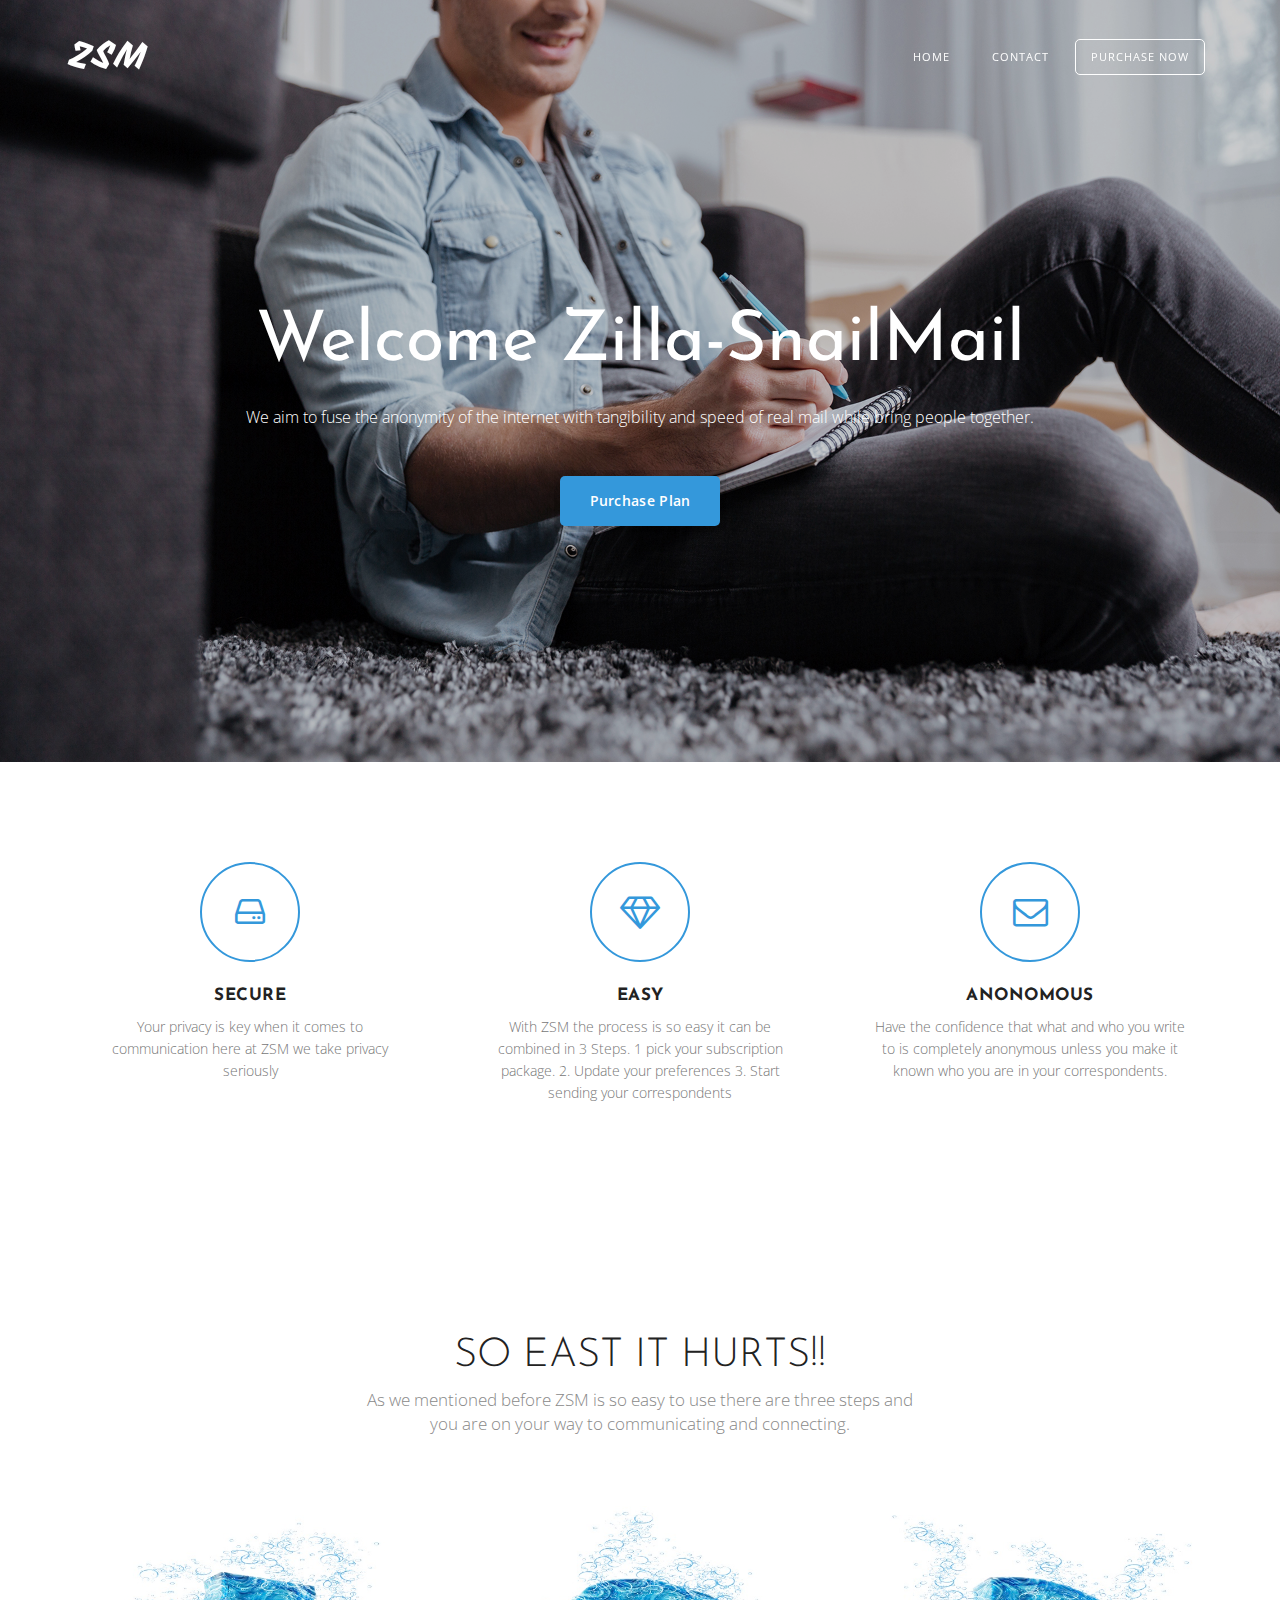
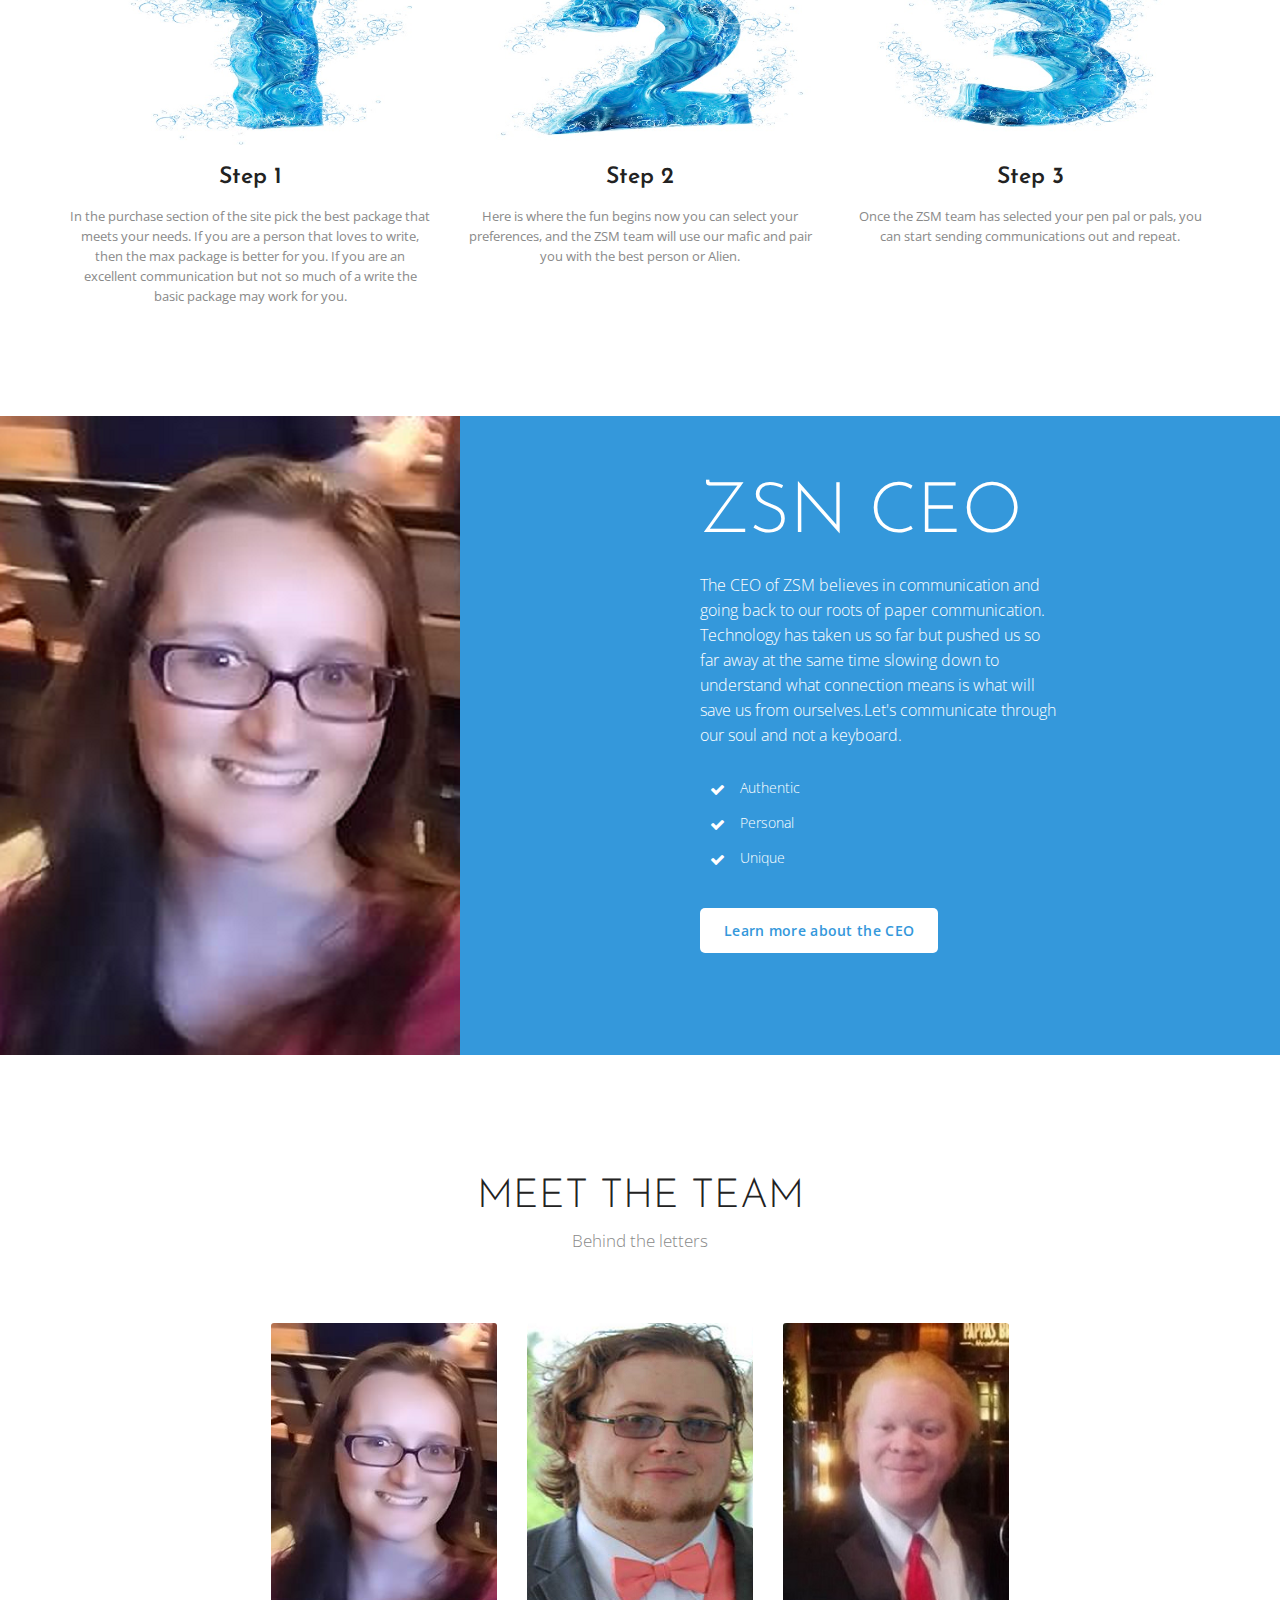
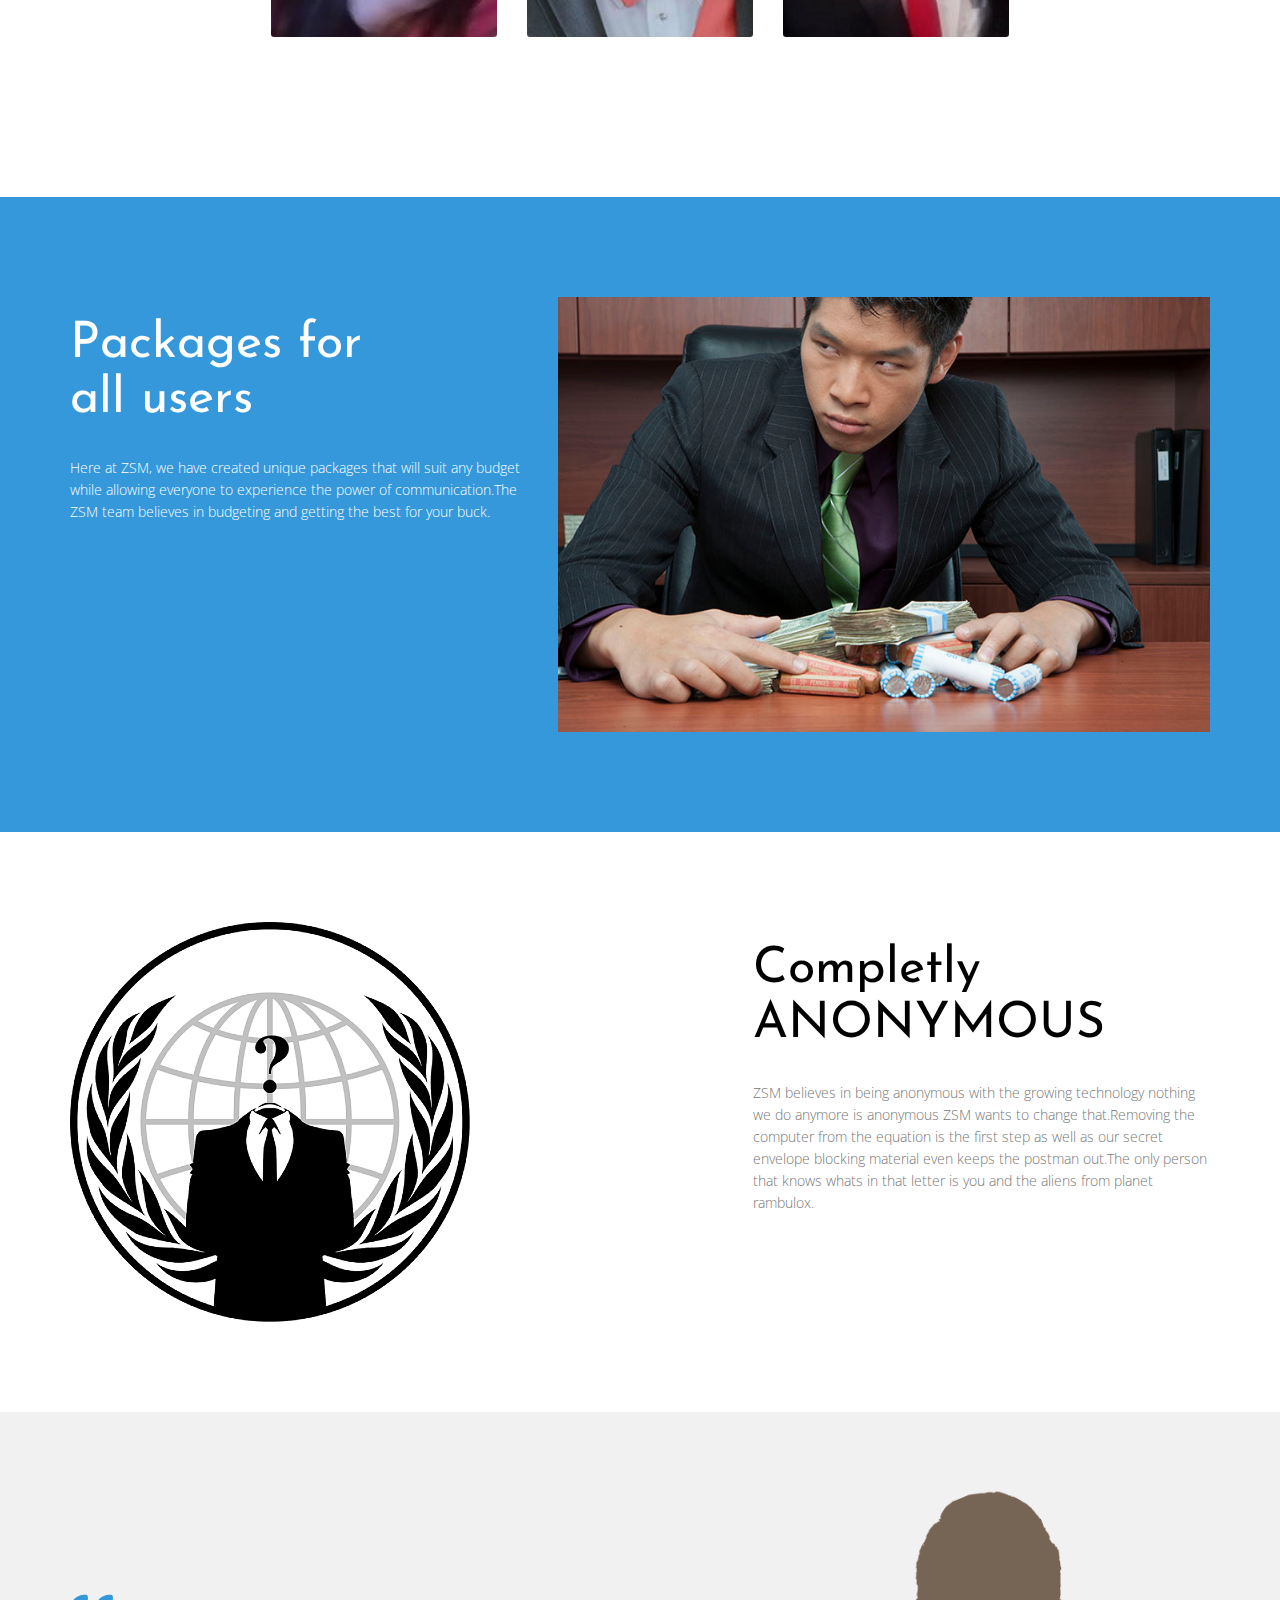
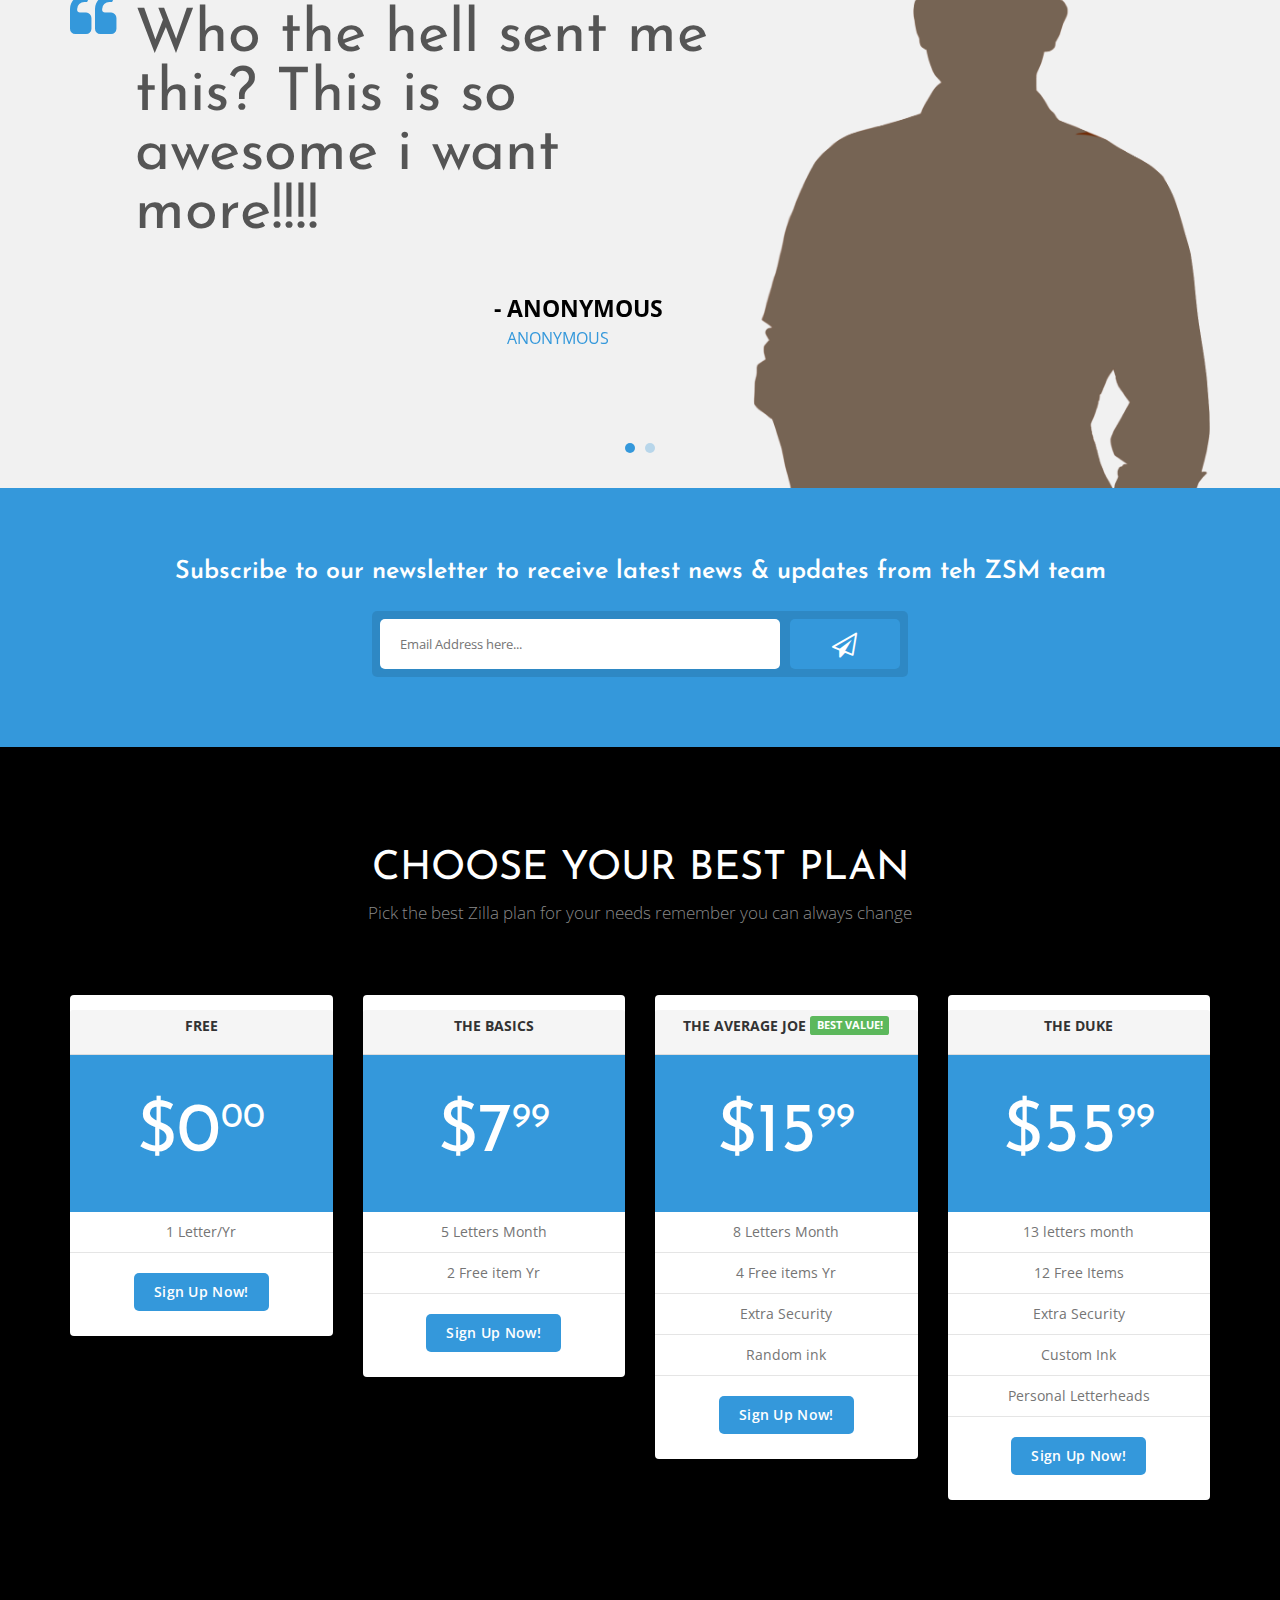
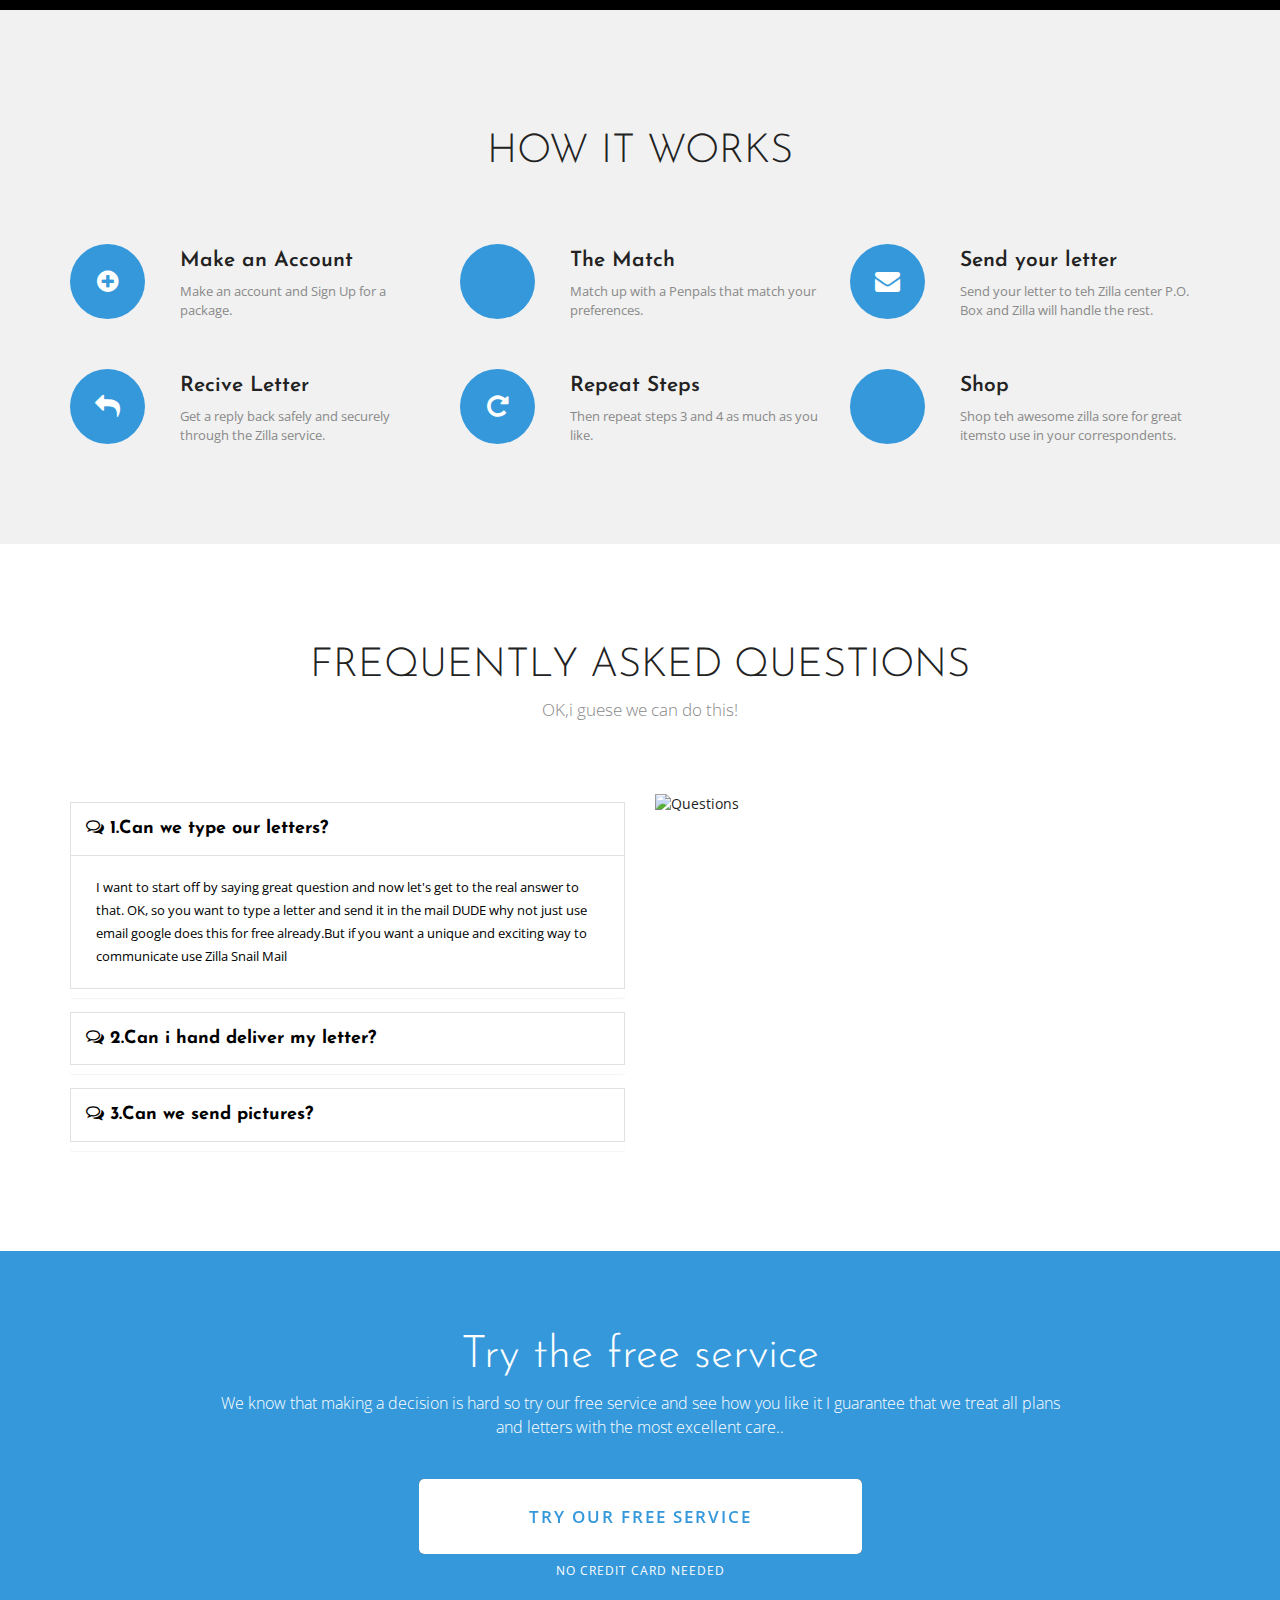
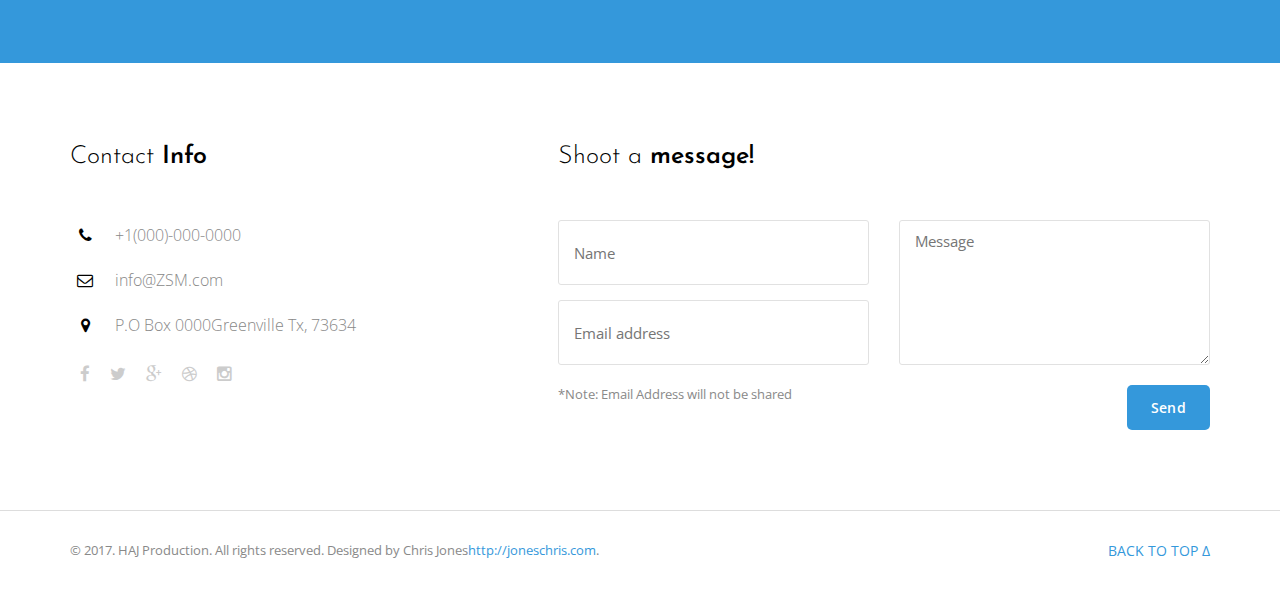
==== index.html @ b971845f "Initial load" ====
<!DOCTYPE html>
<!--[if IE 8]>			<html class="ie ie8"> <![endif]-->
<!--[if IE 9]>			<html class="ie ie9"> <![endif]-->
<!--[if gt IE 9]><!-->	<html> <!--<![endif]-->
<head>

	<!-- Meta -->
	<meta charset="utf-8">
	<meta name="keywords" content="ZSM" />
	<meta name="description" content="">
	<meta name="author" content="">

	<title>Zila SnailMail</title>

	<!-- Mobile Metas -->
	<meta name="viewport" content="width=device-width, initial-scale=1.0">

	<!-- Favicon -->
	<link rel="shortcut icon" href="/favicon.ico">

	<!-- Google Webfont -->
	<link href='http://fonts.googleapis.com/css?family=Vampiro+One' rel='stylesheet' type='text/css'>
	<link href='http://fonts.googleapis.com/css?family=Open+Sans:400,300,300italic,400italic,600,700,800' rel='stylesheet' type='text/css'>
	<link href='http://fonts.googleapis.com/css?family=Josefin+Sans:400,100,100italic,300,300italic,600,700' rel='stylesheet' type='text/css'>

	<!-- CSS -->
	<link rel="stylesheet" href="css/font-awesome/css/font-awesome.css">
	<link rel="stylesheet" href="css/bootstrap.css">
	<link rel="stylesheet" href="js/slick/slick.css"/>
	<link rel="stylesheet" href="js/flex-slider/flexslider.css"/>
	<link rel="stylesheet" href="js/owl-carousel/owl.carousel.css"/>
	<link rel="stylesheet" href="js/owl-carousel/owl.theme.css"/>
	<link rel="stylesheet" href="js/owl-carousel/owl.transitions.css"/>
	<link rel="stylesheet" href="css/prettyphoto.css">
	<link rel="stylesheet" href="css/style.css">

	<!-- SKIN -->
	<link rel="stylesheet" title="blue" href="css/colors/skin-blue.css"/>

	<!-- HTML5 Shim and Respond.js IE8 support of HTML5 elements and media queries -->
	<!-- WARNING: Respond.js doesn't work if you view the page via file:// -->
		<!--[if lt IE 9]>
		<script src="https://oss.maxcdn.com/libs/html5shiv/3.7.0/html5shiv.js"></script>
		<script src="https://oss.maxcdn.com/libs/respond.js/1.4.2/respond.min.js"></script>
	<![endif]-->
	
	<!-- MODERNIZR -->
	<script src="js/modernizr.custom.js"></script>

</head>
<body id="page-top">
    
<div id="body">

	<!-- HEADER -->
	<header>
		<!-- Navigation -->
		<nav class="navbar navbar-default navbar-top">
			<div class="container">
				<div class="col-md-12">
					<!-- Brand and toggle get grouped for better mobile display -->
					<div class="navbar-header page-scroll">
						<button type="button" class="navbar-toggle" data-toggle="collapse" data-target="#bs-example-navbar-collapse-1">
						<span class="sr-only">Toggle navigation</span>
						<span class="icon-bar"></span>
						<span class="icon-bar"></span>
						<span class="icon-bar"></span>
						</button>
						<a class="navbar-brand" href="./index.html">ZSM</a>
					</div>
					<!-- Collect the nav links, forms, and other content for toggling -->
					<div class="collapse navbar-collapse" id="bs-example-navbar-collapse-1">
						<ul class="nav navbar-nav navbar-right">
							<li><a href="./index.html">Home</a></li>
							<li><a class="page-scroll" href="#footer">Contact</a></li>
							<li><a class="page-scroll"  href="#Order" target="_blank">Purchase Now</a></li>
						</ul>
					</div>
					<!-- /.navbar-collapse -->
				</div>
			</div>
		</nav>
	</header>

	<!-- INTRO -->
	<section id="intro" class="intro2">
		<div class="overlay"></div>
		<div class="container">
			<div class="row">
				<div class="col-md-12">
					<div class="row">
						<div class="col-md-12">
							<h2>Welcome Zilla-SnailMail</h2>
							<p>We aim to fuse the anonymity of the internet with tangibility and speed of real mail while bring people together.</p>
							<div class="dual-btns">
								<a class="page-scroll" href="#Order">Purchase Plan</a>
							</div>
						</div>
					</div>
				</div>
			</div>
		</div>
	</section>
	<!-- INTRO -->

	<!-- SERVICES -->
	<section id="services">
		<div class="container">
			<div class="row">
				<div class="col-md-4 service-content sc1">
					<span><i class="fa fa-hdd-o"></i></span>
					<h4>Secure</h4>
					<p>Your privacy is key when it comes to communication  here at ZSM we take privacy seriously</p>
				</div>
				<div class="col-md-4 service-content sc2">
					<span><i class="fa fa-diamond"></i></span>
					<h4>Easy</h4>
					<p>With ZSM  the process is so easy it can be combined in 3 Steps. 1 pick your subscription package. 2. Update your preferences 3. Start sending your correspondents</p>
				</div>
				<div class="col-md-4 service-content sc3">
					<span><i class="fa fa-envelope-o"></i></span>
					<h4>Anonomous</h4>
					<p>Have the confidence that what and who you write to is completely anonymous unless you make it known who you are in your correspondents.</p>
				</div>
			</div>
		</div>
	</section>
	<!-- SERVICES -->



	<!-- INFO BOXES -->
	<section class="info-content">
		<div class="container">
			<div class="content-head">
				<h3>So east it hurts!!</h3>
				<p>As we mentioned before ZSM is so easy to use there are three steps and you are on your way to communicating and connecting.</p>
			</div>
			<div class="row">
				<div class="col-md-4 ic-inner">
					<img src="images/xtra/1.jpg" class="img-responsive" alt=""/>
					<center> 
					<h4>Step 1</h4>
					<p>In the purchase section of the site pick the best package that meets your needs. If you are a person that loves to write, then the max package is better for you. If you are an excellent communication but not so much of a write the basic package may work for you. </p>
				</center>
				</div>
				<div class="col-md-4 ic-inner">
					<img src="images/xtra/2.jpg" class="img-responsive" alt=""/>
					<center> 
					<h4>Step 2</h4>
					<p>Here is where the fun begins now you can select your preferences, and the ZSM team will use our mafic and pair you with the best person or Alien. </p>
					</center>
				</div>
				<div class="col-md-4 ic-inner">
					<img src="images/xtra/3.jpg" class="img-responsive" alt=""/>
					<center> 
					<h4>Step 3</h4>
					<p>Once the ZSM team has selected your pen pal or pals, you can start sending communications out and repeat. </p>
				</center>
				</div>
			</div>
		</div>
	</section>
	<!-- INFO BOXES -->

	<!-- INFO BOXES / DUAL -->
	<section class="dual-info">
		<div class="container">
			<div class="col-md-6">
				<img src="images/xtra/Alex.png" class="img-responsive" alt=""/>
			</div>
			<div class="col-md-6">
				<div class="col-md-9">
					<h4>ZSN CEO </h4>
					<p>The CEO of ZSM believes in communication and going back to our roots of paper communication. Technology has taken us so far but pushed us so far away at the same time slowing down to understand what connection means is what will save us from ourselves.Let's communicate through our soul and not a keyboard.</p>
					<ul class="space40">
						<li><i class="fa fa-check"></i> Authentic</li>
						<li><i class="fa fa-check"></i> Personal</li>
						<li><i class="fa fa-check"></i> Unique</li>
					</ul>
					<a href="#" class="btn-main btn-white btn-left">Learn more about the CEO</a>
				</div>
			</div>
		</div>
	</section>
	<!-- INFO BOXES / DUAL -->

	<!-- SCREENSHOTS -->
	<section class="shots">
		<div class="container">
			<div class="content-head">
				<h3>Meet the team</h3>
				<p>Behind the letters</p>
			</div>
			<div class="row">
			<center>
				<div class="col-md-12">
					<div class="shots-slider">
						<div class="shots-thumb">
							<a href="images/shots/1.jpg" class="prettyPhoto">
								<img src="images/shots/Alex.png" class="img-responsive" alt=""/>
							</a>
						</div>
						<div class="shots-thumb">
							<a href="images/shots/2.jpg" class="prettyPhoto">
								<img src="images/shots/Charlie.png" class="img-responsive" alt=""/>
							</a>
						</div>
						<div class="shots-thumb">
							<a href="images/shots/3.jpg" class="prettyPhoto">
								<img src="images/shots/chris.jpg" class="img-responsive" alt=""/>
							</a>
						</div>
					</div>
				</div>
		     </center>
			</div>
		</div>
	</section>
	<!-- SCREENSHOTS -->

	<!-- ABOUT / INFO CONTENT -->
	<div class="wrap-content">
		<div class="container">
			<div class="row">
				<div class="col-md-5">
					<h2>Packages for  <br>all users</h2>
					<p class="lead">Here at ZSM, we have created unique packages that will suit any budget while allowing everyone to experience the power of communication.The ZSM team believes in budgeting and getting the best for your buck.</p>
					<div class="clearfix space10"></div>
				</div>
				<div class="col-md-7">
					<img class="img-responsive" src="images/hord.jpg" alt="">
				</div>
			</div>
		</div>
	</div>
	<!-- ABOUT / INFO CONTENT -->

	<!-- ABOUT / INFO CONTENT -->
	<div class="wrap-content wrap-content1">
		<div class="container">
			<div class="row">
				<div class="col-md-7">
					<img class="img-responsive" src="images/Anonymous_emblem.svg.png" alt="">
				</div>
				<div class="col-md-5">
					<h2>Completly<br>ANONYMOUS</h2>
					<p class="lead">ZSM believes in being anonymous with the growing technology nothing we do anymore is anonymous ZSM wants to change that.Removing the computer from the equation is the first step as well as our secret envelope blocking material even keeps the postman out.The only person that knows whats in that letter is you and the aliens from planet rambulox.</p>
					<div class="clearfix space20"></div>
				</div>
			</div>
		</div>
	</div>
	<!-- ABOUT / INFO CONTENT -->

	<!-- TESTIMONIALS -->
	<div class="testimonials">
		<div class="container">
			<div class="row">
				<div id="quote-slider" class="owl-carousel owl-theme">
					<div class="item">
						<div class="col-md-7">
							<div class="quote-info">
								<p>Who the hell sent me this? This is so awesome i want more!!!! </p>
								<cite>- ANONYMOUS<span>ANONYMOUS</span></cite>
							</div>
						</div>
						<div class="col-md-5">
							<img src="images/quote/1.png" class="img-responsive" alt=""/>
						</div>
					</div>
					<div class="item">
						<div class="col-md-5">
							<img src="images/quote/2.png" class="img-responsive" alt=""/>
						</div>
						<div class="col-md-7">
							<div class="quote-info">
								<p>OMG i got a drawing it's so good!</p>
								<cite>- ANONYMOUS<span>ANONYMOUS</span></cite>
							</div>
						</div>
					</div>
				</div>
			</div>
		</div>
	</div>
	<!-- TESTIMONIALS -->

	<!-- NEWSLETTER -->
	<div class="home-subscribe">
		<div class="container">
			<div class="row">
				<h6>Subscribe to our newsletter to receive latest news & updates from teh ZSM team</h6>
				<div class="intro-newsletter">
					<form class="subscribe" action="php/subscribe.php" id="invite" method="POST">
						<input type="email" class="e-mail" placeholder="Email Address here..." name="email" id="address" data-validate="validate(required, email)">
						<button type="submit"><i class="fa fa-paper-plane-o"></i></button>
					</form>
					<span id="result"></span>
				</div>
			</div>
		</div>
	</div>

	<!-- PRICING -->
	<div class="pricing"  id="Order">
		<div class="container">
			<div class="row">
				<div class="content-head content-head-lite">
					<h3>Choose your best plan</h3>
					<p>Pick the best Zilla plan for your needs remember you can always change</p>
				</div>
			</div>
			<div class="row">
				<!-- Pricing Plan - 1 -->
				<div class="col-md-3">
					<div class="panel panel-default text-center">
						<div class="panel-heading">
							<strong>Free</strong>
						</div>
						<div class="panel-body">
							<h3 class="panel-title price">$0<span class="price-cents">00</span></h3>
						</div>
						<ul class="list-group">
							<li class="list-group-item">1 Letter/Yr</li>
							<li class="list-group-item"><a class="btn-main" href="#">Sign Up Now!</a></li>

						</ul>
					</div>
				</div>
				<!-- Pricing Plan - 2 -->
				<div class="col-md-3">
					<div class="panel panel-default text-center">
						<div class="panel-heading">
							<strong>The Basics</strong>
						</div>
						<div class="panel-body">
							<h3 class="panel-title price">$7<span class="price-cents">99</span></h3>
						</div>
						<ul class="list-group">
							<li class="list-group-item">5 Letters Month</li>
							<li class="list-group-item">2 Free item Yr</li>
							<li class="list-group-item"><a class="btn-main" href="#">Sign Up Now!</a></li>
						</ul>
					</div>
				</div>
				<!-- Pricing Plan - 3 -->
				<div class="col-md-3">
					<div class="panel panel-default text-center">
						<div class="panel-heading">
							<strong>The average Joe <span class="label label-success">Best Value!</span></strong>
						</div>
						<div class="panel-body">
							<h3 class="panel-title price">$15<span class="price-cents">99</span></h3>
						</div>
						<ul class="list-group">
							<li class="list-group-item">8 Letters Month</li>
							<li class="list-group-item">4 Free items Yr</li>
							<li class="list-group-item">Extra Security</li>
							<li class="list-group-item">Random ink</li>
							<li class="list-group-item"><a class="btn-main" href="#">Sign Up Now!</a></li>
						</ul>
					</div>
				</div>
				<!-- Pricing Plan - 4 -->
				<div class="col-md-3">
					<div class="panel panel-default text-center">
						<div class="panel-heading">
							<strong>The Duke </strong>
						</div>
						<div class="panel-body">
							<h3 class="panel-title price">$55<span class="price-cents">99</span></h3>
						</div>
						<ul class="list-group">
							<li class="list-group-item">13 letters month</li>
							<li class="list-group-item">12 Free Items</li>
							<li class="list-group-item">Extra Security</li>
							<li class="list-group-item">Custom Ink</li>
							<li class="list-group-item">Personal Letterheads</li>
							<li class="list-group-item"><a class="btn-main" href="#">Sign Up Now!</a></li>
						</ul>
					</div>
				</div>
			</div>
		</div>
	</div>
	<!-- PRICING -->

	<!-- SERVICES / 2 -->
	<section id="services2">
		<div class="container">
					<div class="row">
				<div class="content-head">
					<h3>How it works</h3>
				</div>
			</div>
		
			<div class="row">
				<div class="col-md-4">
					<i class="fa fa-plus-circle"></i>
					<div class="sc2-inner">
						<h4>Make an Account</h4>
						<p>Make an account and Sign Up for a package.</p>
					</div>
				</div>
				<div class="col-md-4">
					<i class="fa fa-y-combinator"></i>
					<div class="sc2-inner">
						<h4>The Match</h4>
						<p>Match up with a Penpals that match your preferences.</p>
					</div>
				</div>
				<div class="col-md-4">
					<i class="fa fa-envelope"></i>
					<div class="sc2-inner">
						<h4>Send your letter</h4>
						<p>Send your letter to teh Zilla center P.O. Box and Zilla will handle the rest.</p>
					</div>
				</div>
			</div>
			<div class="row">
				<div class="col-md-4">
					<i class="fa  fa-reply"></i>
					<div class="sc2-inner">
						<h4>Recive Letter</h4>
						<p>Get a reply back safely and securely through the Zilla service.</p>
					</div>
				</div>
				<div class="col-md-4">
					<i class="fa fa-repeat"></i>
					<div class="sc2-inner">
						<h4>Repeat Steps</h4>
						<p>Then repeat steps 3 and 4 as much as you like.</p>
					</div>
				</div>
				<div class="col-md-4">
					<i class="fa fa-shopping-basket"></i>
					<div class="sc2-inner">
						<h4>Shop</h4>
						<p>Shop teh awesome zilla sore for great itemsto use in your correspondents.</p>
					</div>
				</div>
			</div>
		</div>
	</section>
	<!-- SERVICES / 2 -->

	<!-- FAQ CONTENT -->
	<div class="faq-content">
		<div class="container">
			<div class="row">
				<div class="content-head">
					<h3>Frequently Asked Questions</h3>
					<p>OK,i guese we can do this!</p>
				</div>
				<div class="faq-wrap">
					<div class="col-md-6">
						<div class="panel-group" id="accordion">
							<div class="panel panel-default">
								<div class="panel-heading">
									<h4 class="panel-title">
										<a data-toggle="collapse" data-parent="#accordion" href="#collapseOne">
										<i class="fa fa-comments-o"></i> 1.Can we type our letters?
										</a>
									</h4>
								</div>
								<div id="collapseOne" class="panel-collapse collapse in">
									<div class="panel-body">
										I want to start off by saying great question and now let's get to the real answer to that. OK, so you want to type a letter and send it in the mail DUDE why not just use email google does this for free already.But if you want a unique and exciting way to communicate use Zilla Snail Mail     
									</div>
								</div>
							</div>
							<div class="panel panel-default">
								<div class="panel-heading">
									<h4 class="panel-title">
										<a data-toggle="collapse" data-parent="#accordion" href="#collapseTwo">
										<i class="fa fa-comments-o"></i> 2.Can i hand deliver my letter?
										</a>
									</h4>
								</div>
								<div id="collapseTwo" class="panel-collapse collapse">
									<div class="panel-body">
										So you want to hand deliver your letter if that's the case you must use your house and buggy to get there and sing once you make it to your destination.Oh, i almost forgot to answer that NO....     
									</div>
								</div>
							</div>
							<div class="panel panel-default">
								<div class="panel-heading">
									<h4 class="panel-title">
										<a data-toggle="collapse" data-parent="#accordion" href="#collapseThree">
										<i class="fa fa-comments-o"></i> 3.Can we send pictures?
										</a>
									</h4>
								</div>
								<div id="collapseThree" class="panel-collapse collapse">
									<div class="panel-body">
										I want to say yes here since that is a type of communication, but anything absurd I would be careful what if your mom signed up for the service she would not want to see all of that.Hmmm, maybe she already saw all of that so sure send pics if you like.    
									</div>
								</div>
							</div>
						</div>
					</div>
					<div class="col-md-6 video-wrap">
						<div class="video">
					<img src="images/questions.jpg" alt="Questions" style="width:600px;height:400px;">


						</div>
					</div>
					<div class="clear"></div>
				</div>
				<!-- Faq wrap content end -->
			</div>
		</div>
		<!-- /.container -->
	</div>
	<!-- FAQ CONTENT -->


	<!-- WRAP INFO -->
	<div class="wrap">
		<div class="container">
			<div class="col-md-12">
				<h3>Try the free service</h3>
				<p>We know that making a decision is hard so try our free service and see how you like it I guarantee that we treat all plans and letters with the most excellent care..</p>
				<a href="#"><span data-hover="Register. Go Risk Free">Try our free service</span></a>
				<em>No credit card needed</em>
			</div>
		</div>
	</div>
	<!-- WRAP INFO -->



	<!-- FOOTER -->
	<footer id="footer">
		<div class="container">
			<div class="row">

				<!-- Contact Info -->
				<div class="col-md-5" id="contact-info">
					<h5>Contact <span>Info</span></h5>
					<ul class="contact-info">
						<li>
							<i class="fa fa-phone"></i>
							+1(000)-000-0000
						</li>
						<li>
							<i class="fa fa-envelope-o"></i>
							info@ZSM.com
						</li>
						<li>
							<i class="fa fa-map-marker"></i>
							 P.O Box 0000Greenville Tx, 73634
						</li>
						<li>
							<div class="f-social">
								<a href="#" class="fa fa-facebook"></a>
								<a href="#" class="fa fa-twitter"></a>
								<a href="#" class="fa fa-google-plus"></a>
								<a href="#" class="fa fa-dribbble"></a>
								<a href="#" class="fa fa-instagram"></a>
							</div>
						</li>
					</ul>
				</div>

				<!-- Contact Form -->
				<div class="col-md-7">
					<h5>Shoot a <span>message!</span></h5>
					<form id="contactForm" action="php/contact.php" method="post">
						<div class="row">
							<div class="col-md-6">
								<input name="senderName" id="senderName" type="text" placeholder="Name" required="required" />
								<input type="email" name="senderEmail" id="senderEmail" placeholder="Email address" required="required"/>
							</div>
							<div class="col-md-6">
								<textarea rows="4" name="message" id="message" placeholder="Message"></textarea>
							</div>
						</div>
						<div class="row">
							<div class="col-md-6">
								<p>*Note: Email Address will not be shared</p>
							</div>
							<div class="col-md-6">
								<button type="submit" class="btn-main pull-right">Send</button>
							</div>
						</div>
					</form>
					<div id="sendingMessage" class="statusMessage">
						<p><i class="fa fa-spin fa-spinner"></i> Sending your message. Please wait...</p>
					</div>
					<div id="successMessage" class="successmessage">
						<p><i class="fa fa-check"></i> Thanks for sending your message! We'll get back to you shortly.</p>
					</div>
					<div id="failureMessage" class="errormessage">
						<p><i class="fa fa-close"></i> There was a problem sending your message. Please try again.</p>
					</div>
					<div id="incompleteMessage" class="statusMessage">
						<p><i class="fa fa-warning"></i> Please complete all the fields in the form before sending.</p>
					</div>
				</div>
			</div>
		</div>
	</footer>
	<!-- FOOTER -->

	<!-- FOOTER / COPYRIGHT -->
	<div class="footer-copy">
		<div class="container">
			<div class="row">
				<div class="col-md-7">
					<p>&copy; 2017. HAJ Production. All rights reserved. Designed by Chris Jones<a href="http://joneschris.com" target="_blank">http://joneschris.com</a>.</p>
				</div>

				<div class="col-md-5">
					<a class="backtotop page-scroll" href="#page-top">Back to top &Delta;</a>
				</div>
			</div>
		</div>
	</div>
	<!-- FOOTER / COPYRIGHT -->
</div>

<!-- Javascript -->
<script src="js/jquery.js"></script>
<script src="js/bootstrap.min.js"></script>
<script src="js/jquery.easing.min.js"></script>
<script src="js/flex-slider/jquery.flexslider.js"></script>
<script src="js/owl-carousel/owl.carousel.js"></script>
<script src="js/slick/slick.js"></script>
<script src="js/jquery.prettyphoto.js"></script>
<script src="http://maps.google.com/maps/api/js?sensor=true"></script> 
<script src="js/gmaps.js"></script> 
<script src="js/contact.js"></script>
<script src="js/mc/jquery.ketchup.all.min.js"></script>
<script src="js/mc/main.js"></script>
<script src="js/jquery.countdown.min.js"></script>
<script src="js/main.js"></script>

</body>
</html>
---- css/prettyphoto.css ----
div.pp_default .pp_top,div.pp_default .pp_top .pp_middle,div.pp_default .pp_top .pp_left,div.pp_default .pp_top .pp_right,div.pp_default .pp_bottom,div.pp_default .pp_bottom .pp_left,div.pp_default .pp_bottom .pp_middle,div.pp_default .pp_bottom .pp_right{height:13px}
div.pp_default .pp_top .pp_left{background:url(../images/prettyPhoto/default/sprite.png) -78px -93px no-repeat}
div.pp_default .pp_top .pp_middle{background:url(../images/prettyPhoto/default/sprite_x.png) top left repeat-x}
div.pp_default .pp_top .pp_right{background:url(../images/prettyPhoto/default/sprite.png) -112px -93px no-repeat}
div.pp_default .pp_content .ppt{color:#f8f8f8}
div.pp_default .pp_content_container .pp_left{background:url(../images/prettyPhoto/default/sprite_y.png) -7px 0 repeat-y;padding-left:13px}
div.pp_default .pp_content_container .pp_right{background:url(../images/prettyPhoto/default/sprite_y.png) top right repeat-y;padding-right:13px}
div.pp_default .pp_next:hover{background:url(../images/prettyPhoto/default/sprite_next.png) center right no-repeat;cursor:pointer}
div.pp_default .pp_previous:hover{background:url(../images/prettyPhoto/default/sprite_prev.png) center left no-repeat;cursor:pointer}
div.pp_default .pp_expand{background:url(../images/prettyPhoto/default/sprite.png) 0 -29px no-repeat;cursor:pointer;width:28px;height:28px}
div.pp_default .pp_expand:hover{background:url(../images/prettyPhoto/default/sprite.png) 0 -56px no-repeat;cursor:pointer}
div.pp_default .pp_contract{background:url(../images/prettyPhoto/default/sprite.png) 0 -84px no-repeat;cursor:pointer;width:28px;height:28px}
div.pp_default .pp_contract:hover{background:url(../images/prettyPhoto/default/sprite.png) 0 -113px no-repeat;cursor:pointer}
div.pp_default .pp_close{width:30px;height:30px;background:url(../images/prettyPhoto/default/sprite.png) 2px 1px no-repeat;cursor:pointer}
div.pp_default .pp_gallery ul li a{background:url(../images/prettyPhoto/default/default_thumb.png) center center #f8f8f8;border:1px solid #aaa}
div.pp_default .pp_social{margin-top:7px}
div.pp_default .pp_gallery a.pp_arrow_previous,div.pp_default .pp_gallery a.pp_arrow_next{position:static;left:auto}
div.pp_default .pp_nav .pp_play,div.pp_default .pp_nav .pp_pause{background:url(../images/prettyPhoto/default/sprite.png) -51px 1px no-repeat;height:30px;width:30px}
div.pp_default .pp_nav .pp_pause{background-position:-51px -29px}
div.pp_default a.pp_arrow_previous,div.pp_default a.pp_arrow_next{background:url(../images/prettyPhoto/default/sprite.png) -31px -3px no-repeat;height:20px;width:20px;margin:4px 0 0}
div.pp_default a.pp_arrow_next{left:52px;background-position:-82px -3px}
div.pp_default .pp_content_container .pp_details{margin-top:5px}
div.pp_default .pp_nav{clear:none;height:30px;width:110px;position:relative}
div.pp_default .pp_nav .currentTextHolder{font-family:Georgia;font-style:italic;color:#999;font-size:11px;left:75px;line-height:25px;position:absolute;top:2px;margin:0;padding:0 0 0 10px}
div.pp_default .pp_close:hover,div.pp_default .pp_nav .pp_play:hover,div.pp_default .pp_nav .pp_pause:hover,div.pp_default .pp_arrow_next:hover,div.pp_default .pp_arrow_previous:hover{opacity:0.7}
div.pp_default .pp_description{font-size:11px;font-weight:700;line-height:14px;margin:5px 50px 5px 0}
div.pp_default .pp_bottom .pp_left{background:url(../images/prettyPhoto/default/sprite.png) -78px -127px no-repeat}
div.pp_default .pp_bottom .pp_middle{background:url(../images/prettyPhoto/default/sprite_x.png) bottom left repeat-x}
div.pp_default .pp_bottom .pp_right{background:url(../images/prettyPhoto/default/sprite.png) -112px -127px no-repeat}
div.pp_default .pp_loaderIcon{background:url(../images/prettyPhoto/default/loader.gif) center center no-repeat}
div.light_rounded .pp_top .pp_left{background:url(../images/prettyPhoto/light_rounded/sprite.png) -88px -53px no-repeat}
div.light_rounded .pp_top .pp_right{background:url(../images/prettyPhoto/light_rounded/sprite.png) -110px -53px no-repeat}
div.light_rounded .pp_next:hover{background:url(../images/prettyPhoto/light_rounded/btnNext.png) center right no-repeat;cursor:pointer}
div.light_rounded .pp_previous:hover{background:url(../images/prettyPhoto/light_rounded/btnPrevious.png) center left no-repeat;cursor:pointer}
div.light_rounded .pp_expand{background:url(../images/prettyPhoto/light_rounded/sprite.png) -31px -26px no-repeat;cursor:pointer}
div.light_rounded .pp_expand:hover{background:url(../images/prettyPhoto/light_rounded/sprite.png) -31px -47px no-repeat;cursor:pointer}
div.light_rounded .pp_contract{background:url(../images/prettyPhoto/light_rounded/sprite.png) 0 -26px no-repeat;cursor:pointer}
div.light_rounded .pp_contract:hover{background:url(../images/prettyPhoto/light_rounded/sprite.png) 0 -47px no-repeat;cursor:pointer}
div.light_rounded .pp_close{width:75px;height:22px;background:url(../images/prettyPhoto/light_rounded/sprite.png) -1px -1px no-repeat;cursor:pointer}
div.light_rounded .pp_nav .pp_play{background:url(../images/prettyPhoto/light_rounded/sprite.png) -1px -100px no-repeat;height:15px;width:14px}
div.light_rounded .pp_nav .pp_pause{background:url(../images/prettyPhoto/light_rounded/sprite.png) -24px -100px no-repeat;height:15px;width:14px}
div.light_rounded .pp_arrow_previous{background:url(../images/prettyPhoto/light_rounded/sprite.png) 0 -71px no-repeat}
div.light_rounded .pp_arrow_next{background:url(../images/prettyPhoto/light_rounded/sprite.png) -22px -71px no-repeat}
div.light_rounded .pp_bottom .pp_left{background:url(../images/prettyPhoto/light_rounded/sprite.png) -88px -80px no-repeat}
div.light_rounded .pp_bottom .pp_right{background:url(../images/prettyPhoto/light_rounded/sprite.png) -110px -80px no-repeat}
div.dark_rounded .pp_top .pp_left{background:url(../images/prettyPhoto/dark_rounded/sprite.png) -88px -53px no-repeat}
div.dark_rounded .pp_top .pp_right{background:url(../images/prettyPhoto/dark_rounded/sprite.png) -110px -53px no-repeat}
div.dark_rounded .pp_content_container .pp_left{background:url(../images/prettyPhoto/dark_rounded/contentPattern.png) top left repeat-y}
div.dark_rounded .pp_content_container .pp_right{background:url(../images/prettyPhoto/dark_rounded/contentPattern.png) top right repeat-y}
div.dark_rounded .pp_next:hover{background:url(../images/prettyPhoto/dark_rounded/btnNext.png) center right no-repeat;cursor:pointer}
div.dark_rounded .pp_previous:hover{background:url(../images/prettyPhoto/dark_rounded/btnPrevious.png) center left no-repeat;cursor:pointer}
div.dark_rounded .pp_expand{background:url(../images/prettyPhoto/dark_rounded/sprite.png) -31px -26px no-repeat;cursor:pointer}
div.dark_rounded .pp_expand:hover{background:url(../images/prettyPhoto/dark_rounded/sprite.png) -31px -47px no-repeat;cursor:pointer}
div.dark_rounded .pp_contract{background:url(../images/prettyPhoto/dark_rounded/sprite.png) 0 -26px no-repeat;cursor:pointer}
div.dark_rounded .pp_contract:hover{background:url(../images/prettyPhoto/dark_rounded/sprite.png) 0 -47px no-repeat;cursor:pointer}
div.dark_rounded .pp_close{width:75px;height:22px;background:url(../images/prettyPhoto/dark_rounded/sprite.png) -1px -1px no-repeat;cursor:pointer}
div.dark_rounded .pp_description{margin-right:85px;color:#fff}
div.dark_rounded .pp_nav .pp_play{background:url(../images/prettyPhoto/dark_rounded/sprite.png) -1px -100px no-repeat;height:15px;width:14px}
div.dark_rounded .pp_nav .pp_pause{background:url(../images/prettyPhoto/dark_rounded/sprite.png) -24px -100px no-repeat;height:15px;width:14px}
div.dark_rounded .pp_arrow_previous{background:url(../images/prettyPhoto/dark_rounded/sprite.png) 0 -71px no-repeat}
div.dark_rounded .pp_arrow_next{background:url(../images/prettyPhoto/dark_rounded/sprite.png) -22px -71px no-repeat}
div.dark_rounded .pp_bottom .pp_left{background:url(../images/prettyPhoto/dark_rounded/sprite.png) -88px -80px no-repeat}
div.dark_rounded .pp_bottom .pp_right{background:url(../images/prettyPhoto/dark_rounded/sprite.png) -110px -80px no-repeat}
div.dark_rounded .pp_loaderIcon{background:url(../images/prettyPhoto/dark_rounded/loader.gif) center center no-repeat}
div.dark_square .pp_left,div.dark_square .pp_middle,div.dark_square .pp_right,div.dark_square .pp_content{background:#000}
div.dark_square .pp_description{color:#fff;margin:0 85px 0 0}
div.dark_square .pp_loaderIcon{background:url(../images/prettyPhoto/dark_square/loader.gif) center center no-repeat}
div.dark_square .pp_expand{background:url(../images/prettyPhoto/dark_square/sprite.png) -31px -26px no-repeat;cursor:pointer}
div.dark_square .pp_expand:hover{background:url(../images/prettyPhoto/dark_square/sprite.png) -31px -47px no-repeat;cursor:pointer}
div.dark_square .pp_contract{background:url(../images/prettyPhoto/dark_square/sprite.png) 0 -26px no-repeat;cursor:pointer}
div.dark_square .pp_contract:hover{background:url(../images/prettyPhoto/dark_square/sprite.png) 0 -47px no-repeat;cursor:pointer}
div.dark_square .pp_close{width:75px;height:22px;background:url(../images/prettyPhoto/dark_square/sprite.png) -1px -1px no-repeat;cursor:pointer}
div.dark_square .pp_nav{clear:none}
div.dark_square .pp_nav .pp_play{background:url(../images/prettyPhoto/dark_square/sprite.png) -1px -100px no-repeat;height:15px;width:14px}
div.dark_square .pp_nav .pp_pause{background:url(../images/prettyPhoto/dark_square/sprite.png) -24px -100px no-repeat;height:15px;width:14px}
div.dark_square .pp_arrow_previous{background:url(../images/prettyPhoto/dark_square/sprite.png) 0 -71px no-repeat}
div.dark_square .pp_arrow_next{background:url(../images/prettyPhoto/dark_square/sprite.png) -22px -71px no-repeat}
div.dark_square .pp_next:hover{background:url(../images/prettyPhoto/dark_square/btnNext.png) center right no-repeat;cursor:pointer}
div.dark_square .pp_previous:hover{background:url(../images/prettyPhoto/dark_square/btnPrevious.png) center left no-repeat;cursor:pointer}
div.light_square .pp_expand{background:url(../images/prettyPhoto/light_square/sprite.png) -31px -26px no-repeat;cursor:pointer}
div.light_square .pp_expand:hover{background:url(../images/prettyPhoto/light_square/sprite.png) -31px -47px no-repeat;cursor:pointer}
div.light_square .pp_contract{background:url(../images/prettyPhoto/light_square/sprite.png) 0 -26px no-repeat;cursor:pointer}
div.light_square .pp_contract:hover{background:url(../images/prettyPhoto/light_square/sprite.png) 0 -47px no-repeat;cursor:pointer}
div.light_square .pp_close{width:75px;height:22px;background:url(../images/prettyPhoto/light_square/sprite.png) -1px -1px no-repeat;cursor:pointer}
div.light_square .pp_nav .pp_play{background:url(../images/prettyPhoto/light_square/sprite.png) -1px -100px no-repeat;height:15px;width:14px}
div.light_square .pp_nav .pp_pause{background:url(../images/prettyPhoto/light_square/sprite.png) -24px -100px no-repeat;height:15px;width:14px}
div.light_square .pp_arrow_previous{background:url(../images/prettyPhoto/light_square/sprite.png) 0 -71px no-repeat}
div.light_square .pp_arrow_next{background:url(../images/prettyPhoto/light_square/sprite.png) -22px -71px no-repeat}
div.light_square .pp_next:hover{background:url(../images/prettyPhoto/light_square/btnNext.png) center right no-repeat;cursor:pointer}
div.light_square .pp_previous:hover{background:url(../images/prettyPhoto/light_square/btnPrevious.png) center left no-repeat;cursor:pointer}
div.facebook .pp_top .pp_left{background:url(../images/prettyPhoto/facebook/sprite.png) -88px -53px no-repeat}
div.facebook .pp_top .pp_middle{background:url(../images/prettyPhoto/facebook/contentPatternTop.png) top left repeat-x}
div.facebook .pp_top .pp_right{background:url(../images/prettyPhoto/facebook/sprite.png) -110px -53px no-repeat}
div.facebook .pp_content_container .pp_left{background:url(../images/prettyPhoto/facebook/contentPatternLeft.png) top left repeat-y}
div.facebook .pp_content_container .pp_right{background:url(../images/prettyPhoto/facebook/contentPatternRight.png) top right repeat-y}
div.facebook .pp_expand{background:url(../images/prettyPhoto/facebook/sprite.png) -31px -26px no-repeat;cursor:pointer}
div.facebook .pp_expand:hover{background:url(../images/prettyPhoto/facebook/sprite.png) -31px -47px no-repeat;cursor:pointer}
div.facebook .pp_contract{background:url(../images/prettyPhoto/facebook/sprite.png) 0 -26px no-repeat;cursor:pointer}
div.facebook .pp_contract:hover{background:url(../images/prettyPhoto/facebook/sprite.png) 0 -47px no-repeat;cursor:pointer}
div.facebook .pp_close{width:22px;height:22px;background:url(../images/prettyPhoto/facebook/sprite.png) -1px -1px no-repeat;cursor:pointer}
div.facebook .pp_description{margin:0 37px 0 0}
div.facebook .pp_loaderIcon{background:url(../images/prettyPhoto/facebook/loader.gif) center center no-repeat}
div.facebook .pp_arrow_previous{background:url(../images/prettyPhoto/facebook/sprite.png) 0 -71px no-repeat;height:22px;margin-top:0;width:22px}
div.facebook .pp_arrow_previous.disabled{background-position:0 -96px;cursor:default}
div.facebook .pp_arrow_next{background:url(../images/prettyPhoto/facebook/sprite.png) -32px -71px no-repeat;height:22px;margin-top:0;width:22px}
div.facebook .pp_arrow_next.disabled{background-position:-32px -96px;cursor:default}
div.facebook .pp_nav{margin-top:0}
div.facebook .pp_nav p{font-size:15px;padding:0 3px 0 4px}
div.facebook .pp_nav .pp_play{background:url(../images/prettyPhoto/facebook/sprite.png) -1px -123px no-repeat;height:22px;width:22px}
div.facebook .pp_nav .pp_pause{background:url(../images/prettyPhoto/facebook/sprite.png) -32px -123px no-repeat;height:22px;width:22px}
div.facebook .pp_next:hover{background:url(../images/prettyPhoto/facebook/btnNext.png) center right no-repeat;cursor:pointer}
div.facebook .pp_previous:hover{background:url(../images/prettyPhoto/facebook/btnPrevious.png) center left no-repeat;cursor:pointer}
div.facebook .pp_bottom .pp_left{background:url(../images/prettyPhoto/facebook/sprite.png) -88px -80px no-repeat}
div.facebook .pp_bottom .pp_middle{background:url(../images/prettyPhoto/facebook/contentPatternBottom.png) top left repeat-x}
div.facebook .pp_bottom .pp_right{background:url(../images/prettyPhoto/facebook/sprite.png) -110px -80px no-repeat}
div.pp_pic_holder a:focus{outline:none}
div.pp_overlay{background:#000;display:none;left:0;position:absolute;top:0;width:100%;z-index:9500}
div.pp_pic_holder{display:none;position:absolute;width:100px;z-index:10000}
.pp_content{height:40px;min-width:40px}
* html .pp_content{width:40px}
.pp_content_container{position:relative;text-align:left;width:100%}
.pp_content_container .pp_left{padding-left:20px}
.pp_content_container .pp_right{padding-right:20px}
.pp_content_container .pp_details{float:left;margin:10px 0 2px}
.pp_description{display:none;margin:0}
.pp_social{float:left;margin:0}
.pp_social .facebook{float:left;margin-left:5px;width:55px;overflow:hidden}
.pp_social .twitter{float:left}
.pp_nav{clear:right;float:left;margin:3px 10px 0 0}
.pp_nav p{float:left;white-space:nowrap;margin:2px 4px}
.pp_nav .pp_play,.pp_nav .pp_pause{float:left;margin-right:4px;text-indent:-10000px}
a.pp_arrow_previous,a.pp_arrow_next{display:block;float:left;height:15px;margin-top:3px;overflow:hidden;text-indent:-10000px;width:14px}
.pp_hoverContainer{position:absolute;top:0;width:100%;z-index:2000}
.pp_gallery{display:none;left:50%;margin-top:-50px;position:absolute;z-index:10000}
.pp_gallery div{float:left;overflow:hidden;position:relative}
.pp_gallery ul{float:left;height:35px;position:relative;white-space:nowrap;margin:0 0 0 5px;padding:0}
.pp_gallery ul a{border:1px rgba(0,0,0,0.5) solid;display:block;float:left;height:33px;overflow:hidden}
.pp_gallery ul a img{border:0}
.pp_gallery li{display:block;float:left;margin:0 5px 0 0;padding:0}
.pp_gallery li.default a{background:url(../images/prettyPhoto/facebook/default_thumbnail.gif) 0 0 no-repeat;display:block;height:33px;width:50px}
.pp_gallery .pp_arrow_previous,.pp_gallery .pp_arrow_next{margin-top:7px!important}
a.pp_next{background:url(../images/prettyPhoto/light_rounded/btnNext.png) 10000px 10000px no-repeat;display:block;float:right;height:100%;text-indent:-10000px;width:49%}
a.pp_previous{background:url(../images/prettyPhoto/light_rounded/btnNext.png) 10000px 10000px no-repeat;display:block;float:left;height:100%;text-indent:-10000px;width:49%}
a.pp_expand,a.pp_contract{cursor:pointer;display:none;height:20px;position:absolute;right:30px;text-indent:-10000px;top:10px;width:20px;z-index:20000}
a.pp_close{position:absolute;right:0;top:0;display:block;line-height:22px;text-indent:-10000px}
.pp_loaderIcon{display:block;height:24px;left:50%;position:absolute;top:50%;width:24px;margin:-12px 0 0 -12px}
#pp_full_res{line-height:1!important}
#pp_full_res .pp_inline{text-align:left}
#pp_full_res .pp_inline p{margin:0 0 15px}
div.ppt{color:#fff;display:none;font-size:17px;z-index:9999;margin:0 0 5px 15px}
div.pp_default .pp_content,div.light_rounded .pp_content{background-color:#fff}
div.pp_default #pp_full_res .pp_inline,div.light_rounded .pp_content .ppt,div.light_rounded #pp_full_res .pp_inline,div.light_square .pp_content .ppt,div.light_square #pp_full_res .pp_inline,div.facebook .pp_content .ppt,div.facebook #pp_full_res .pp_inline{color:#000}
div.pp_default .pp_gallery ul li a:hover,div.pp_default .pp_gallery ul li.selected a,.pp_gallery ul a:hover,.pp_gallery li.selected a{border-color:#fff}
div.pp_default .pp_details,div.light_rounded .pp_details,div.dark_rounded .pp_details,div.dark_square .pp_details,div.light_square .pp_details,div.facebook .pp_details{position:relative}
div.light_rounded .pp_top .pp_middle,div.light_rounded .pp_content_container .pp_left,div.light_rounded .pp_content_container .pp_right,div.light_rounded .pp_bottom .pp_middle,div.light_square .pp_left,div.light_square .pp_middle,div.light_square .pp_right,div.light_square .pp_content,div.facebook .pp_content{background:#fff}
div.light_rounded .pp_description,div.light_square .pp_description{margin-right:85px}
div.light_rounded .pp_gallery a.pp_arrow_previous,div.light_rounded .pp_gallery a.pp_arrow_next,div.dark_rounded .pp_gallery a.pp_arrow_previous,div.dark_rounded .pp_gallery a.pp_arrow_next,div.dark_square .pp_gallery a.pp_arrow_previous,div.dark_square .pp_gallery a.pp_arrow_next,div.light_square .pp_gallery a.pp_arrow_previous,div.light_square .pp_gallery a.pp_arrow_next{margin-top:12px!important}
div.light_rounded .pp_arrow_previous.disabled,div.dark_rounded .pp_arrow_previous.disabled,div.dark_square .pp_arrow_previous.disabled,div.light_square .pp_arrow_previous.disabled{background-position:0 -87px;cursor:default}
div.light_rounded .pp_arrow_next.disabled,div.dark_rounded .pp_arrow_next.disabled,div.dark_square .pp_arrow_next.disabled,div.light_square .pp_arrow_next.disabled{background-position:-22px -87px;cursor:default}
div.light_rounded .pp_loaderIcon,div.light_square .pp_loaderIcon{background:url(../images/prettyPhoto/light_rounded/loader.gif) center center no-repeat}
div.dark_rounded .pp_top .pp_middle,div.dark_rounded .pp_content,div.dark_rounded .pp_bottom .pp_middle{background:url(../images/prettyPhoto/dark_rounded/contentPattern.png) top left repeat}
div.dark_rounded .currentTextHolder,div.dark_square .currentTextHolder{color:#c4c4c4}
div.dark_rounded #pp_full_res .pp_inline,div.dark_square #pp_full_res .pp_inline{color:#fff}
.pp_top,.pp_bottom{height:20px;position:relative}
* html .pp_top,* html .pp_bottom{padding:0 20px}
.pp_top .pp_left,.pp_bottom .pp_left{height:20px;left:0;position:absolute;width:20px}
.pp_top .pp_middle,.pp_bottom .pp_middle{height:20px;left:20px;position:absolute;right:20px}
* html .pp_top .pp_middle,* html .pp_bottom .pp_middle{left:0;position:static}
.pp_top .pp_right,.pp_bottom .pp_right{height:20px;left:auto;position:absolute;right:0;top:0;width:20px}
.pp_fade,.pp_gallery li.default a img{display:none}
---- css/style.css ----
/*------------------------------------------------------------------
Theme Name: Sleek - Responsive Bootstrap Landing Page
Version:	1.1.1
Author: https://theme.express/
-------------------------------------------------------------------*/

/*------------------------------------------------------------------
[TABLE OF CONTENTS]

	1. GLOBAL STYLES
		1.1. Theme Extras 
	2. HEADER
	3. INTRO STYLES
		3.1. Intro / 1 
		3.2. Intro / 2 
		3.3. Intro / 3 
		3.4. Intro / 4 
		3.5. Intro / 5 
		3.6. Intro / 6 
		3.7. Intro / 7 
		3.8. Intro / Extras 
	4. TERMS / POPUP 
	5. SERVICES 
	6. FEATURES 
	7. INFO BOXES 
	8. INFO BOXES / DUAL 
	9. SCREENSHOTS  
	10. ABOUT / INFO CONTENT
	11. TESTIMONIALS
	12. PRICING TABLE
	13. SERVICES / 2
	14. FAQ SECTION 
	15. CLIENTS
	16. WRAP CONTENT
	17. GOOGLE MAP
	18. FOOTER
	19. FOOTER / COPYRIGHT
	20. MODAL / VIDEO
	21. RESPONSIVE STYLES
	
-------------------------------------------------------------------*/

/* 1. GLOBAL STYLES */

body {
	overflow-x: hidden;
	font-family: Open Sans,Helvetica Neue,Helvetica,Arial,sans-serif;
	color: #222222;
}

.body {
	position: relative;
	width: 100%;
	overflow: hidden;
}

p {
	font-size: 15px;
	color: #898989;
	font-weight: 400;
	font-family: Open Sans,Helvetica Neue,Helvetica,Arial,sans-serif;
}

a,
a:hover {
	outline: 0;
	color: #3498DB;
	transition: 0.3s;
	-webkit-transition: 0.3s;
	text-decoration: none;
}

a
a:hover,
a:focus,
a:active,
a.active {
	outline: 0;
	text-decoration: none;
}

h1,
h2,
h3,
h4,
h5,
h6 {
	font-family: Josefin Sans,Helvetica Neue,Helvetica,Arial,sans-serif;
	font-weight: 400;
	color: #222222;
}

.img-centered {
	margin: 0 auto;
}

ul {
	padding: 0;
	margin: 0;
}

ul li {
	list-style: none;
	margin: 0;
}

button,
button:hover {
	transition: 0.3s;
	-webkit-transition: 0.3s;
}

.space10 {	margin-bottom: 10px;}
.space20 {	margin-bottom: 20px;}
.space30 {	margin-bottom: 30px;}
.space40 {	margin-bottom: 40px;}
.space50 {	margin-bottom: 50px;}
.space60 {	margin-bottom: 60px;}
.space70 {	margin-bottom: 70px;}
.space80 {	margin-bottom: 80px;}
.space90 {	margin-bottom: 90px;}

/* 1.1. Theme Extras */

.btn-main {
	background: #3498DB;
	color: #fff;
	border-radius: 5px;
	border: none;
	line-height: 45px;
	padding: 0 24px;
	text-transform: none;
	letter-spacing: 0.3px;
	font-size: 14px;
	font-weight: 600;
	transition: 0.4s;
	-webkit-transition: 0.4s;
	margin: 0 auto;
	display: table;
}

.btn-main:hover {
	background: #111;
	color: #Fff;
	transition: 0.4s;
	-webkit-transition: 0.4s;
}

.btn-white {
	background: #fff;
	color: #3498DB;
}

.btn-left {
	margin: 0;
}

input:focus, textarea:focus {
	outline:0;
}

input[type=checkbox] {
	display: none;
}

input[type=checkbox].css-checkbox {
	position: absolute;
	z-index: -1000;
	top: -1000px;
	overflow: hidden;
	clip: rect(0 0 0 0);
	height: 1px;
	width: 1px;
	margin: -1px;
	padding: 0;
	border: 0;
	top: 2px;
}

input[type=checkbox].css-checkbox + label.css-label {
	padding-left: 30px;
	height: 22px;
	display: inline-block;
	line-height: 22px;
	background-repeat: no-repeat;
	background-position: 0 0;
	font-size: 13px;
	vertical-align: middle;
	cursor: pointer;
	font-weight: 400;
	color: #aaa;
	margin-top: 5px;
}

input[type=checkbox].css-checkbox:checked + label.css-label {
	background-position: 0 -22px;
}

label.css-label {
	background-image: url(../images/cbox.png);
	-webkit-touch-callout: none;
	-webkit-user-select: none;
	-khtml-user-select: none;
	-moz-user-select: none;
	-ms-user-select: none;
	user-select: none;
}

input[type=checkbox].css-checkbox + label.css-label span {
	position: relative;
	top: -4px;
}

.dual-btns {
	background: rgba(0,0,0,0.1);
	padding: 6px 1px;
	border-radius: 5px;
	display: table;
}

.dual-btns a {
	float: left;
}

.flexslider .slides img {
	width: 100%;
	max-width: 100%;
	display: block;
}

.content-head {
	text-align: center;
	margin: 0 0 70px;
}

.content-head h3 {
	font-size: 40px;
	font-weight: 300;
	text-transform: uppercase;
}

.content-head p {
	font-size: 17px;
	font-weight: 300;
	padding: 0 25%;
}

.content-head-lite h3 {
	color: #fff;
	font-weight: 400;
}

/* 2. HEADER */

header {
	background:transparent;
	position: fixed;
	top: 0;
	right: 0;
	left: 0;
	z-index: 999;
	padding: 20px 0px;
	transition: 0.3s;
	-webkit-transition: 0.3s;
}

.navbar {
	text-transform: uppercase;
	background: transparent;
	margin: 0;
	border-radius: 0px;
	border: none;
	padding: 5px 0;
	position: relative;
	top: 0;
	left: 0;
	right: 0;
}

.navbar a:focus ,
.navbar .navbar-nav li a:focus {
	outline: 0;
	color: #fff;
}

.navbar-default,
.navbar-inverse {
	border: 0;
}

.navbar-brand {
	color: #FFF !important;
	text-transform: none;
	margin: 0px;
	font-size: 37px;
	padding: 20px 0px 0px;
	font-family: Vampiro One;
	font-weight: 400;
}

.nav > li {
	position: relative;
	display: block;
	font-weight: 400;
	font-size: 11px;
	letter-spacing: 1px;
	margin: 14px 5px 0;
}

.nav > li > a {
	position: relative;
	display: block;
	padding: 7px 15px;
	color: #FFF !important;
	font-size: 11px;
	font-weight: 400;
	border-radius: 5px;
	border: 1px solid transparent !important;
}

.nav > li > a:hover ,
.nav > li.active > a {
	color: #3498db !important;
	border-color: #fff !important;
	background: #FFF !important;
}

.nav li:last-child a {
	border: 1px solid #fff !important;
}

.nav > li:last-child > a:hover {
	color: #fff !important;
	border-color: #3498db !important;
	background: #3498db !important;
}

.navbar-right {
    float: right !important;
    margin-right: -30px;
}

/* 3. INTRO STYLES */

/* 3.1. Intro / 1 */

#intro {
	padding: 227px 0 132px;
	position: relative;
	background: #000 url(../images/bg/1.jpg) no-repeat top right fixed;
	background-size: 100% auto;
	overflow: hidden;
}

#intro h2 {
	color: #fff;
	font-size: 70px;
	font-weight: 400;
	margin: 25px 0 25px;
	line-height: 75px;
}

#intro p {
	color: #fff;
	font-size: 16px;
	font-weight: 300;
	margin: 0 0 40px;
	padding-right: 25%;
	line-height: 25px;
}

#sub-form {
	position: relative;
	overflow: hidden;
}

.sub-form h4 {
	color: #111;
	font-size: 25px;
	margin: 0 0 15px;
	font-weight: 300;
	position: relative;
	overflow: hidden;
	text-align: center;
}

.sub-form .row {
	margin: 0;
}

.sub-form .col-md-6 {
	padding: 0;
}

.sub-form h5 {
	display: table;
	color: rgb(121, 121, 121);
	letter-spacing: 0px;
	text-align: center;
	padding: 0px;
	width: 130%;
	text-transform: capitalize;
	font-weight: 300;
	font-size: 25px;
	margin: 8px 0px 24px;
	background: #3498db;
	color: #fff;
	padding: 15px 10px;
	margin-left: -15%;
}

.sub-form {
	padding-left: 60px;
	border-right: none;
}

.sub-form form {
	padding: 40px 30px 30px;
	background: #fff;
	border-radius: 5px;
	border-top: 5px solid #feb806;
	position: relative;
}

.sub-form form:before {
	content: "";
	height: 5px;
	width: 33%;
	background: #9ac430;
	position: absolute;
	top: -5px;
	left: 0;
	border-radius: 5px 0 0 0;
}

.sub-form form:after {
	content: "";
	height: 5px;
	width: 33%;
	background: #fe5d05;
	position: absolute;
	top: -5px;
	right: 0;
	border-radius: 0 5px 0 0;
}

.sub-form form input {
	border: 1px solid #e4e4e4;
	background: transparent;
	height: 50px;
	padding: 10px 15px;
	color: #000;
	width: 100%;
	font-size: 14px;
}

.fname {
	margin-bottom: 0;
	border-radius: 5px 0 0 0;
	border-right: none !important;
}

.lname {
	margin-bottom: 0;
	border-radius: 0 5px 0 0;
}

.e-mail {
	margin-bottom: 15px;
	border-radius: 0 0 5px 5px;
	border-top: none !important;
}

/* 3.2. Intro / 2 */

#intro.intro2 {
	padding: 280px 0 230px;
	position: relative;
	background: #000 url(../images/bg/2.jpg) no-repeat top center fixed;
	background-size: 100% auto;
	overflow: hidden;
}

#intro.intro2 h2,
#intro.intro2 p {
	text-align: center;
	padding: 0 10%;
}

#intro.intro2 .dual-btns {
	margin: 0 auto;
	display: table;
}

/* 3.3. Intro / 3 */

#intro.intro3 {
	padding: 170px 0 0px;
	position: relative;
	background: #000 url(../images/bg/3.jpg) no-repeat top left;
	background-size: 125% auto;
	overflow: hidden;
}

#intro.intro3 #main-slider {
	float: right;
	margin-bottom: -100px;
}

#intro.intro3 .col-md-8 {
	width: 62%;
}

#intro.intro3 .col-md-4 {
	width: 38%;
}

#intro.intro3 h2 {
	margin: 140px 0px 25px;
	font-size: 65px;
	line-height: 70px;
	font-weight: 500;
}

#intro.intro3 h6 {
	color: #fff;
	font-family: Open Sans;
	font-size: 13px;
	margin: 20px 0 60px;
}

#intro.intro3 h6 a {
	color: #fff;
	border-bottom: 1px dotted #fff;
}

#intro.intro3 h6 a:hover {
	color:#3498DB;
}

/* 3.4. Intro / 4 */

#intro.intro4 {
	padding: 180px 0 0;
	position: relative;
	background: #000 url(../images/bg/4.jpg) no-repeat top right fixed;
	background-size: 100% auto;
	overflow: hidden;
}

#intro.intro4 h2,
#intro.intro4 p {
	text-align: center;
	padding: 0 10%;
}

#intro.intro4 .dual-btns {
	margin: 0 auto;
	display: table;
}

/* 3.5. Intro / 5 */

#intro.intro5 {
	padding: 150px 0 0;
	position: relative;
	background: #000 url(../images/bg/5.jpg) no-repeat top right fixed;
	background-size: 100% auto;
	overflow: hidden;
}

#intro.intro5 h2,
#intro.intro5 p {
	text-align: center;
	padding: 0 10%;
}

#intro.intro5 .dual-btns {
	margin: 0 auto 40px;
	display: table;
}

.play-btn {
	border: 10px solid #FFF;
	width: 120px;
	height: 120px;
	border-radius: 50%;
	line-height: 98px;
	display: block;
	text-align: center;
	color: #FFF;
	font-size: 47px;
	position: absolute;
	left: 0px;
	right: 0px;
	margin: -60px auto 0px;
	top: 50%;
	transition: 0.5s;
	-webkit-transition: 0.5s;
	box-shadow: 0px -2px 15px rgba(0,0,0,0.5);
	-webkit-box-shadow: 0px -2px 15px rgba(0,0,0,0.5);
	text-shadow: 0 2px 15px rgba(0,0,0,0.5);
}

.play-btn:hover {
	color:#fff;
	transition: 0.4s;
	-webkit-transition: 0.4s;
	-webkit-transform: scale(1.15);
	-ms-transform: scale(1.15);
	transform: scale(1.15);
}

/* 3.6. Intro / 6 */

#intro.intro6 {
	padding: 240px 0 175px;
	background: #000 url(../images/bg/6.jpg) no-repeat center center fixed;
}

#intro.intro6 h2 {
	margin: 13px 0px 25px;
}

/* 3.7. Intro / 7 */

#intro.intro7 {
	padding: 270px 0 240px;
	background: #000 url(../images/bg/7.jpg) no-repeat center top fixed;
	position: relative;
	background-size: 100% auto;
	overflow: hidden;
}

#intro.intro7 h2,
#intro.intro7 p {
	text-align: center;
	padding: 0 10%;
}

.intro-newsletter {
	background: rgba(0,0,0,0.1);
	padding: 8px;
	border-radius: 5px;
	width: 536px;
	margin: 0 auto;
	display: table;
	position:relative;
}

.intro-newsletter input {
	width: 400px;
	height: 50px;
	border: none;
	background: #fff;
	border-radius: 5px;
	padding: 5px 20px;
	font-size: 13px;
	float: left;
	margin:0;
}

.intro-newsletter button {
	background: #3498DB;
	line-height: 50px;
	color: #FFF;
	padding: 0px 30px;
	border-radius: 5px;
	border: none;
	font-size: 13px;
	font-weight: 400;
	text-transform: uppercase;
	letter-spacing: 0.3px;
	width: 110px;
	margin-left: 10px;
	float: left;
	font-size: 25px;
}

.intro-newsletter button:hover {
	background: #000;
	color: #FFF;
}

#result {
	text-align: center;
	position: absolute;
	top: 103%;
	left: 60px;
	right: 0px;
	display: block;
	margin: 0px auto;
	font-size: 11px;
	color: #fff !important;
	max-width: 100%;
	padding: 0px 12px;
}

#result a {
	color: #000 !important;
}

#result em {
	font-style:normal;
}

.intro-newsletter #result {
	left: 0px !important;
	top:106%;
}

/* 3.8. Intro / 8 */

#intro.intro8 {
	padding: 270px 0 240px;
	background: #000 url(../images/bg/8.jpg) no-repeat center top fixed;
	position: relative;
	background-size: 100% auto;
	overflow: hidden;
}

#intro.intro8 h2,
#intro.intro8 p {
	text-align: center;
	padding: 0 10%;
}

.countdown.styled {
	width:100%;
	max-width:850px;
	margin:-25px auto 0;
	padding:0 15px;
}

.countdown.styled div {
	width:25%;
	float:left;
	color:#fff;
	font-size:100px;
	font-weight:800;
	text-align:center;
}

.countdown.styled div span {
	display:block;
	font-size:16px;
	letter-spacing:5px;
	text-transform:uppercase;
	font-weight:700;
	background:rgba(0,0,0,0.3);
	display:table;
	margin:0 auto;
	padding:5px 10px;
	border-radius:5px;
}

/* 3.9. Intro / Extras */

.dual-btns {
	position: relative;
}

.dual-btns a {
	background: #3498DB;
	line-height: 50px;
	color: #FFF;
	padding: 0px 30px;
	border-radius: 5px;
	font-size: 14px;
	font-weight: 400;
	text-transform: none;
	letter-spacing: 0.3px;
	font-weight: 600;
	margin: 0 5px;
}

.dual-btns a:nth-child(2) {
	background:#2980b9;
	border-radius: 5px;
}

.dual-btns a:hover {
	background: #111 !important;
	color: #fff;
}

.app-btn {
	font-size: 15px;
	text-transform: none;
	font-weight: 400;
	line-height: 23px;
	padding: 10px 35px 17px;
	padding-left: 70px;
	position: relative;
	background: #3498db;
	color: #fff;
	display: table;
	border-radius: 5px;
	text-shadow: 0 3px 0 rgba(0,0,0,0.2);
	transition: 0.4s;
	-webkit-transition: 0.4s;
}

.app-btn i {
	position: absolute;
	top: 11px;
	left: 35px;
	font-size: 50px;
}

.app-btn span {
	font-size: 26px;
	display: block;
	font-weight: 700;
}

.app-btn:hover {
	background: #111;
	transition: 0.4s;
	-webkit-transition: 0.4s;
	color: #fff;
}

.overlay {
	position: absolute;
	top: 0;
	left: 0;
	right: 0;
	width: 100%;
	height: 100%;
	background: #000;
	opacity: 0.2;
}

.overlay-white {
	background: #fff;
	height: 20px;
	width: 100%;
	position: absolute;
	bottom: 0;
	left: 0;
	right: 0;
}

.btn-single a {
	border-radius: 5px;
	padding: 0px 35px;
}

.btn-single a i {
	margin-left: 7px;
	font-size: 16px;
}

/* 4. TERMS / POPUP */

.term-popup {
	cursor: pointer;
}

.terms {
	position: fixed;
	z-index: -15;
	visibility: hidden;
	opacity: 0;
	transition: 0.5s;
	-webkit-transition: 0.5s;
	width: 90%;
	max-height: 90%;
	overflow: scroll;
	overflow-x: hidden;
	max-width: 1170px;
	height: auto;
	background: #FFF;
	top: 17%;
	left: 0;
	right: 0;
	margin: 0 auto;
	display: table-cell;
	vertical-align: middle;
	padding: 50px;
	box-shadow: 5px 5px 15px rgba(0,0,0,0.3);
	-webkit-box-shadow: 5px 5px 15px rgba(0,0,0,0.3);
}

.terms h3 {
	font-size: 30px;
	margin: 0 0 30px;
	border-bottom: 2px solid #e1e1e1;
	padding-bottom: 15px;
}

.terms ul li {
	list-style: decimal;
	margin-left: 15px;
	margin-bottom: 15px;
	font-size: 13px;
	line-height: 23px;
}

.t-close {
	position: absolute;
	right: 25px;
	top: 25px;
	font-size: 30px;
	opacity: 0.2;
	transition: 0.4s;
	-webkit-transition: 0.4s;
	cursor: pointer;
}

.t-close:hover {
	opacity: 1;
	transition: 0.4s;
	-webkit-transition: 0.4s;
}

.terms-active {
	position: fixed;
	z-index: 9999999;
	visibility: visible;
	opacity: 1;
	transition: 0.5s;
	-webkit-transition: 0.5s;
}

.overlay-dark {
	background: #000;
	position: fixed;
	top: 0;
	left: 0;
	right: 0;
	width: 100%;
	height: 100%;
	opacity: 0;
	visibility: hidden;
	z-index: -20;
	transition: 0.5s;
	-webkit-transition: 0.5s;
}

.overlay-dark.active {
	z-index: 99999;
	visibility: visible;
	opacity: 0.5;
	transition: 0.5s;
	-webkit-transition: 0.5s;
}

/* 5. SERVICES */

#services {
	padding: 100px 0;
}

.service-content {
	cursor: pointer;
}

.service-content span {
	display: table;
	margin: 0px auto 25px;
	color: #3498db;
	text-align: center;
	transition: 0.3s;
	-webkit-transition: 0.3s;
	position: relative;
	border: 2px solid #3498db;
	width: 100px;
	height: 100px;
	display: table;
	font-size: 35px;
	border-radius: 50%;
	padding-top: 22px;
}

.service-content:hover span {
	background: #3498db;
	color: #fff;
	transition: 0.3s;
	-webkit-transition: 0.3s;
}

.service-content:hover i {
	transition: 0.3s;
	-webkit-transition: 0.3s;
}

.service-content h4 {
	font-size: 17px;
	text-align: center;
	font-weight: 700;
	margin: 0px 0px 10px;
	text-transform: none;
	letter-spacing: 0.5px;
	text-transform: uppercase;
}

.service-content p {
	font-size: 14px;
	text-align: center;
	line-height: 22px;
	margin: 0 0 10px;
	color: #777;
	font-weight: 300;
	padding: 0 20px;
}

.service-content a {
	color: #3498DB;
	font-size: 14px;
	text-align: center;
	display: table;
	margin: 0 auto;
}

.service-content a i {
	font-size: 14px;
	margin-left: 5px;
}

.service-content a:hover {
	color: #000;
}

/* 6. FEATURES */

#features {
	background: #3498DB;
	padding: 75px 0 0;
}

.feature-content {
	margin-bottom: 40px;
}

.feature-content i {
	color: #fff;
	font-size: 25px;
	margin: 0 0 20px;
	float: left;
	width: 70px;
	height: 70px;
	border-radius: 50%;
	background: rgba(255,255,255,0.2);
	text-align: center;
	line-height: 70px;
}

.feature-content h4 {
	color: #fff;
	margin: 0 0 12px;
	margin-left: 95px;
	font-size: 22px;
	font-weight: 600;
}

.feature-content p {
	color: #fff;
	font-size: 13px;
	margin-left: 95px;
}

#features h3 {
	background: #fff;
	display: table;
	padding: 9px 15px;
	text-transform: uppercase;
	font-size: 20px;
	font-weight: 700;
	margin: 150px 0 20px;
	color: #3498DB;
}

.app-info p {
	color: #fff;
	margin: 0 0 30px;
}

.app-btns a {
	color: #fff;
	font-size: 40px;
	margin-right: 25px;
}

.app-btns a:hover {
	color: #fff;
	opacity: 0.5;
}

/* 7. INFO BOXES */

.info-content {
	padding: 100px 0;
}

.ic-inner img {
	border-radius: 5px;
}

.ic-inner h4 {
	font-size: 23px;
	margin: 20px 0 15px;
	font-weight: 600;
}

.ic-inner p {
	font-size: 13px;
	line-height: 20px;
}

/* 8. INFO BOXES / DUAL */

.dual-info {
	background: #3498DB;
}

.dual-info .container {
	width: 100%;
	padding: 0;
}

.dual-info .col-md-6 {
	padding: 0;
}

.dual-info h4 {
	font-size: 70px;
	font-weight: 300;
	color: #fff;
	margin: 0 0 20px;
}

.dual-info p {
	font-size: 16px;
	font-weight: 300;
	color: #fff;
	margin: 0 0 30px;
	line-height: 25px;
}

.dual-info .col-md-9 {
	padding: 60px;
}

.dual-info ul li {
	color: #fff;
	padding-left: 40px;
	margin-bottom: 15px;
	font-weight: 300;
	position: relative;
}

.dual-info ul li i {
	font-size: 15px;
	position: absolute;
	top: 4px;
	left: 10px;
}

/* 9. SCREENSHOTS  */

.shots {
	padding: 100px 0;
}

.shots-slider {
	margin-top:-30px;
}

.slick-slide {
}

.shots-thumb {
	padding: 30px 0px 30px;
	margin: 0 15px;
}

.shots-slider .slick-slide img,
.shots-slider .slick-center img {
	border-radius: 3px;
	transition: 0.4s;
	-webkit-transition: 0.4s;
}

.shots-slider a:hover img {
	transition: 0.4s;
	-webkit-transition: 0.4s;
	-webkit-transform: scale(1.05,1.05);
	-ms-transform: scale(1.05,1.05);
	transform: scale(1.05,1.05);
	cursor: url('../images/plus.png'), url('../images/plus.png'), move;  
}

.shots-thumb img {
	opacity: 1;
	transition: 0.4s;
	-webkit-transition: 0.4s;
	cursor: pointer;
}

.shots-thumb img:hover {
	opacity: 0.6;
	transition: 0.4s;
	-webkit-transition: 0.4s;
}

.shots .col-md-12 {
	max-width: 90%;
	margin: 0 auto;
	float: none;
}

/* 10. ABOUT / INFO CONTENT  */

.wrap-content {
	background: #3498DB;
	padding: 100px 0;
}

.wrap-content h2 {
	color: #fff;
	margin-bottom: 30px;
	font-size: 50px;
}

.wrap-content p {
	color: #fff;
	font-size: 14px;
	line-height: 22px;
}

.wrap-content1 {
	background: #fff !important;
	padding: 90px 0;
}

.wrap-content1 h2 {
	color: #000;
	margin-bottom: 30px;
	font-size: 50px;
}

.wrap-content1 p {
	color: #777;
	font-size: 14px;
	line-height: 22px;
}

/* 11. TESTIMONIALS */

.testimonials {
	background: #f1f1f1;
	padding: 75px 0 0;
}

.quote-info p {
	font-family: Josefin Sans;
	font-size: 60px;
	font-weight: 400;
	line-height: 59px;
	color: #555;
	padding: 0;
	padding-left: 65px;
	position: relative;
	margin-top: 120px;
}

.quote-info p:before {
	content: "\f10d";
	font-family: "FontAwesome";
	color: #3498DB;
	position: absolute;
	left: 0;
	top: -20px;
	font-size: 50px;
}

.quote-info cite {
	color: #000;
	font-size: 23px;
	font-style: normal;
	font-weight: 700;
	line-height: 30px;
	float: right;
	margin-top: 40px;
	text-transform: uppercase;
	padding-right: 60px;
}

.quote-info .cite-left {
	float: none;
	padding-left: 60px;
	padding-right: 0px;
	display: block;
}

.quote-info cite span {
	color: #3498DB;
	font-size: 16px;
	font-weight: 400;
	display: block;
	padding-left: 13px;
	text-transform: none;
}

#quote-slider .owl-controls {
	margin-top: 10px;
	text-align: center;
	position: absolute;
	bottom: 25px;
	display: block;
	margin: 0 auto;
	left: 0;
	right: 0;
}

/* 12. PRICING TABLE */

.pricing {
	padding: 80px 0 90px;
	background: #000;
}

.price {
	font-size: 70px;
	color: #fff;
}

.price-cents {
	vertical-align: super;
	font-size: 50%;
}

.list-group-item {
	color: #757575;
	font-size: 14px;
	border: none;
	border-bottom: 1px solid #e5e5e5;
	margin: 0px;
}

.list-group-item:last-child {
	border-bottom: none;
	padding-top: 20px;
}

.list-group .btn {
	background: #1abc9c !important;
	border-color: #0fa285;
}

.list-group .btn:hover {
	background: #0fa285 !important;
}

.panel-default {
	border: none;
	padding: 15px 0px;
}

.panel-body {
	font-family: Open sans;
	font-size: 13px;
	line-height: 23px;
	font-weight: 400;
	color: #fff;
	padding: 40px 0;
	background: #3498DB;
}

.panel-default > .panel-heading {
	text-transform: uppercase;
	padding: 6px 15px 18px;
}

.panel-default > .panel-heading span {
	top: -2px;
	position: relative;
}

.pricing .btn-main {
	line-height: 38px;
	padding: 0px 20px;
}

/* 13. SERVICES / 2 */

#services2 {
	background: #f1f1f1;
	padding: 100px 0 50px;
}

.sc2-inner {
	margin-left: 110px;
}

.sc2-inner h4 {
	font-weight: 600;
	font-size: 21px;
	margin: 5px 0 10px;
}

.sc2-inner p {
	margin: 0;
}

#services2 i {
	background: #3498DB;
	width: 75px;
	height: 75px;
	line-height: 75px;
	text-align: center;
	color: #FFF;
	font-size: 25px;
	float: left;
	border-radius: 50%;
}

#services2 .col-md-4 {
	margin-bottom: 50px;
}

#services2 .sc2-inner p {
	margin: 0px;
	font-size: 13px;
}

/* 14. FAQ SECTION */

.faq-content {
	padding: 80px 0 80px;
}

.faq-content .panel-title a {
	font-size: 18px;
	font-weight: 700;
	text-transform: none;
	padding: 15px;
	margin: 0px;
	background: #fff;
	display: table;
	width: 100%;
}

.faq-content .panel-title:hover {
	color: #3498DB;
}

.faq-content .panel-default {
	border-color: #e1e1e1;
	padding: 9px 0px;
	background: #fff;
}

.faq-content .panel-heading {
	border: 1px solid #e1e1e1;
	padding: 0;
	border-radius: 0;
	background: #fff;
	color: #000;
}

.faq-content .panel-default > .panel-heading + .panel-collapse > .panel-body {
	border: 1px solid #e1e1e1;
	border-top: none;
}

.faq-content .panel-body {
	padding: 20px 25px;
	background: #fff;
	color: #000;
}

.faq-wrap h3 {
	font-weight: 700;
	text-transform: none;
	margin: 0 0 5px;
}

.faq-wrap p {
	font-size: 13px;
	line-height: 20px;
	margin-bottom: 30px;
}

.video {
	position: relative;
	padding-bottom: 56.25%;
	height: 0;
	overflow: hidden;
}

.video iframe,
.video object,  
.video embed {
	position: absolute;
	top: 0;
	left: 0;
	width: 100%;
	height: 100%;
	border:none;
}

/* 15. CLIENTS */

#clients {
	padding: 40px 0;
	background: #333;
}

#clients h3 {
	margin: 0px 0px 30px;
	font-size: 30px;
	font-weight: 300;
	text-transform: uppercase;
	text-align: center;
}

#clients ul {
	padding: 0px 0px;
	margin: 0 -25px;
}

#clients ul li {
	float: left;
	margin: 0;
	list-style: none;
	width: 20%;
	position: relative;
	overflow: hidden;
	padding: 0 15px;
}

#clients ul li img {
	opacity: 0.2;
	transition: 0.4s;
	-webkit-transition: 0.4s;
}

#clients ul li:hover img {
	opacity: 1;
	transition: 0.4s;
	-webkit-transition: 0.4s;
	-webkit-transform: scale(1.1,1.1);
	-ms-transform: scale(1.1,1.1);
	transform: scale(1.1,1.1);
}

/* 16. WRAP CONTENT */

.wrap {
	padding: 80px 0;
	background: #3498DB;
}

.wrap h3 {
	margin: 0px 0px 10px;
	text-align: center;
	font-weight: 300;
	font-size: 45px;
	text-transform: none;
	color: #fff;
}

.wrap p {
	font-size: 16px;
	line-height: 24px;
	margin: 0px 0px 40px;
	text-align: center;
	font-weight: 300;
	padding: 0 12%;
	color: #fff;
}

.wrap em {
	font-size: 12px;
	line-height: 24px;
	text-align: center;
	font-weight: 400;
	text-transform: uppercase;
	font-style: normal;
	margin: -10px auto 0;
	display: table;
	letter-spacing: 1px;
	color: #fff;
}

.wrap a {
	font-size: 17px;
	text-align: center;
	color: #fff;
	text-transform: uppercase;
	font-weight: 600;
	letter-spacing: 2px;
	display: table;
	background: #000;
	line-height: 75px;
	-webkit-perspective: 1000px;
	-moz-perspective: 1000px;
	perspective: 1000px;
	margin: 0 auto 15px;
	display: table;
	border-radius: 5px;
}

.wrap a span {
	position: relative;
	display: inline-block;
	padding: 0 110px;
	background: #fff;
	color: #3498DB;
	border: none;
	-webkit-transition: -webkit-transform 0.3s;
	-moz-transition: -moz-transform 0.3s;
	transition: transform 0.3s;
	-webkit-transform-origin: 50% 0;
	-moz-transform-origin: 50% 0;
	transform-origin: 50% 0;
	-webkit-transform-style: preserve-3d;
	-moz-transform-style: preserve-3d;
	transform-style: preserve-3d;
	border-radius: 5px;
}

.csstransforms3d .wrap a span::before {
	position: absolute;
	top: 100%;
	left: 0;
	width: 100%;
	height: 100%;
	border: none;
	background: transparent;
	font-size: 15px;
	content: attr(data-hover);
	-webkit-transition: background 0.3s;
	-moz-transition: background 0.3s;
	transition: background 0.3s;
	-webkit-transform: rotateX(-90deg);
	-moz-transform: rotateX(-90deg);
	transform: rotateX(-90deg);
	-webkit-transform-origin: 50% 0;
	-moz-transform-origin: 50% 0;
	transform-origin: 50% 0;
	border-radius: 5px;
}

.wrap a:hover span,
.wrap a:focus span {
	-webkit-transform: rotateX(90deg) translateY(-22px);
	-moz-transform: rotateX(90deg) translateY(-22px);
	transform: rotateX(90deg) translateY(-22px);
}

.csstransforms3d .wrap a:hover span::before,
.csstransforms3d .wrap a:focus span::before {
	background: #000;
	color: #fff;
}

@media screen and (-ms-high-contrast: active), (-ms-high-contrast: none) {  
.wrap a:hover span,
.wrap a:focus span {
	-webkit-transform: rotateX(0deg) translateY(-0px);
	-moz-transform: rotateX(0deg) translateY(-0px);
	transform: rotateX(0deg) translateY(-0px);
}

.wrap a:hover span {
	background: #000;
	color: #fff;
	transition:.4s;
}


}


/* 17. GOOGLE MAP */

.gmap {
	padding: 0px;
	height: 400;
}

.gmap div {
	-webkit-box-sizing: content-box;
	-moz-box-sizing: content-box;
	box-sizing: content-box;
}

#map {
	display: block;
	width: 100%;
	height: 400px;
	margin: 0 auto;
}

#map.large {
	height: 400px;
}

#map img {
	max-width: none !important;
	height: auto;
}

/* 18. FOOTER */

#footer {
	background: #fff;
	padding: 80px 0;
	display: table;
	width: 100%;
}

#contact-info {
	margin-bottom: 0px;
}

#footer h5 {
	font-size: 25px;
	font-weight: 300;
	color: #000;
	margin: 0 0 50px;
}

#footer h5 span {
	font-weight: 600;
}

.contact-info {
	padding: 0;
	margin: 0;
}

.contact-info li {
	padding: 0px;
	list-style: none;
	color: #888;
	margin: 0 0 15px;
	display: table;
	width: 100%;
	line-height: 30px;
	font-size: 16px;
	font-weight: 300;
}

.contact-info li i {
	font-size: 16px;
	margin-right: 15px;
	color: #000;
	float: left;
	width: 30px;
	height: 30px;
	text-align: center;
	line-height: 30px;
	border-radius: 50%;
}

.contact-info p {
	font-size: 14px;
	font-weight: 300;
	color: #fff;
	margin: 0;
}

.statusMessage, .successmessage, .errormessage {
	display: none;
	margin: auto;
	width: 100%;
	height: auto;
	left: 0px;
	right: 0px;
	top: 0px;
	border: 1px solid #e1e1e1;
	margin: 0 auto 25px auto;
	-moz-border-radius: 5px;
	-webkit-border-radius: 5px;
	border-radius: 5px;
	color: #000;
}

.statusMessage i {
	color:#3498DB;
	font-size:15px;
	margin-right:5px;
}

.statusMessage p {
	margin: 0;
	padding: 20px;
	color: #555;
	font-size: 14px;
}

.successmessage p {
	margin: 0;
	padding: 20px;
	color: #555;
	font-size: 14px;
}

.successmessage i {
	color:#1abc9c;
	font-size:15px;
	margin-right:5px;
}

.errormessage p {
	margin: 0;
	padding: 20px;
	color: #555;
	font-size: 14px;
}

.errormessage i {
	color:#ff0000;
	font-size:15px;
	margin-right:5px;
}

#incompleteMessage i {
	color: #f1c40f;
	font-size:15px;
	margin-right:5px;
}

#contactForm input {
	width: 100%;
	border: none;
	border: 1px solid #e1e1e1;
	height: 65px;
	margin-bottom: 15px;
	background: transparent;
	padding: 15px 15px;
	color: #000;
	font-size: 15px;
	border-radius: 3px;
}

#contactForm textarea {
	width: 100%;
	color: #000;
	border: none;
	border: 1px solid #e1e1e1;
	height: 145px;
	margin-bottom: 15px;
	background: transparent;
	padding: 10px 15px;
	font-size: 15px;
	border-radius: 3px;
}

#contactForm p {
	font-size: 13px;
}

/* 19. FOOTER / COPYRIGHT */

.f-social {
	padding: 10px;
}

.f-social a {
	float: left;
	color: #ccc;
	font-size: 17px;
	margin-right: 20px;
}

.f-social a:hover {
	color: #3498DB;
}

.footer-copy {
	padding: 30px 0;
	background: #fff;
	border-top: 1px solid #ddd;
}

.footer-copy p {
	margin: 0px;
	font-size: 13px;
}

.footer-copy p a {
	color:#3498DB;
}

.footer-copy p a:hover {
	color:#000;
}

.backtotop {
	text-align: right;
	fon-size: 13px;
	text-transform: uppercase;
	display: table;
	float: right;
	margin-top: 0px;
	color:#3498DB;
}

.backtotop:hover {
	color:#000;
}

/* 20. MODAL / VIDEO */

.modal-content {
	position: relative;
	background-clip: padding-box;
	border: none;
	border-radius: 0px;
	outline: 0px none;
	box-shadow: 0px 3px 9px rgba(0, 0, 0, 0.5);
	display: table;
	padding: 0;
	margin: 0 auto;
	height: 70%;
	margin-top: 5%;
	top: 0;
}

.modal-content .container {
	padding: 0;
}

.close-modal {
	background: #000;
	color: #FFF;
	position: absolute;
	top: -30px;
	right: 0px;
	z-index: 999;
	width: 115px;
	height: 30px;
	font-weight:700;
	opacity: 1 !important;
	text-align: center;
	line-height: 30px;
	text-transform: uppercase;
	font-size: 12px;
	transition: 0.4s;
	-webkit-transition: 0.4s;
	cursor: pointer;
}

.close-modal:hover {
	background: #3498DB;
	color: #FFF;
	transition: 0.4s;
	-webkit-transition: 0.4s;
}

.home-subscribe {
	background:#3498DB;
	padding:70px 0;
}

.home-subscribe h6 {
	font-size:25px;
	color:#fff;
	margin:0 0 25px;
	text-align:center;
	font-weight:600;
}

/* 20. RESPONSIVE STYLES */

/* Ipad - Desktop (960 - 1150px) */
@media only screen and (min-width: 960px)  and (max-width: 1150px)  {

#intro ,
#intro.intro2 ,
#intro.intro3 ,
#intro.intro4 ,
#intro.intro5 ,
#intro.intro6 ,
#intro.intro7 {
	background-size: 130% auto;
}

}

/* Ipad (768 - 959px) */
@media only screen and (min-width: 768px)  and (max-width: 959px)  {

#intro {
	background-size: auto 100%;
	padding: 160px 0px 132px;
}

#intro.intro2 {
	background-size: 130% auto;
	padding: 160px 0px 132px;
}

#intro.intro4 {
	background-size: auto 100%;
	padding: 160px 0px 0px;
}

#intro.intro5 {
	background-size: auto 100%;
	padding: 160px 0px 0px;
}

#intro h2 {
	font-size: 48px;
	line-height: 56px;
}

.sub-form {
	padding-left: 0px;
}

#result {
	left: 0px;
}

.sub-form h5 {
	font-size: 19px;
}

#intro p {
	font-size: 14px;
	margin: 0px 0px 30px;
	padding-right: 15px;
	line-height: 25px;
}

.service-content p {
	font-size: 13px;
	line-height: 20px;
	padding: 0px 5px;
}

.service-content h4 {
	font-size: 15px;
}

#features .col-md-3 {
	width: 100%;
	float: none;
}

#features .col-md-4 {
	width: 45%;
}

.feature-content p {
	font-size: 12px;
	margin-left: 90px;
}

.feature-content h4 {
	margin: 0px 0px 12px 90px;
}

#features .col-md-5 {
	width: 55%;
}

#features h3 {
	display: table;
	margin: 0 auto 20px;
	;
}

.app-info p {
	text-align: center;
	padding: 0 15%;
}

.app-btns {
	margin: 0 auto 40px;
	display: table;
}

#features .space60 {
	margin-bottom: 20px;
}

.content-head h3 {
	font-size: 35px;
}

.content-head p {
	font-size: 15px;
	padding: 0px 10%;
}

.ic-inner p {
	font-size: 12px;
}

.dual-info h4 {
	font-size: 35px;
}

.dual-info .col-md-9 {
	padding: 30px;
	width: 100%;
}

.dual-info ul li {
	margin-bottom: 7px;
	font-size: 11px;
	font-weight: 400;
}

.dual-info p {
	font-size: 11px;
	margin: -5px 0px 17px;
	line-height: 20px;
	font-weight: 400;
}

.dual-info ul {
	margin-bottom: 20px;
}

.dual-info .col-md-6:nth-child(1) {
	width: 60%;
}

.dual-info .col-md-6:nth-child(2) {
	width: 40%;
}

.dual-info .btn-main {
	line-height: 30px;
	padding: 0 15px;
	font-size: 11px;
}

.wrap-content h2 {
	color: #FFF;
	font-size: 34px;
	margin-top: 0;
}

.wrap-content p {
	font-size: 11px;
	line-height: 21px;
	font-weight: 400;
	margin-top: -15px;
}

.wrap-content1 h2 {
	color: #000;
	margin-top: 0px;
	font-size: 33px;
}

.quote-info p {
	font-size: 35px;
	line-height: 42px;
	padding: 0px 0px 0px 45px;
	margin-top: 0px;
}

.quote-info p:before {
	top: 5px;
}

.pricing .col-md-3 {
	width: 50%;
}

.sc2-inner {
	margin-left: 91px;
}

#services2 i {
	width: 65px;
	height: 65px;
	line-height: 65px;
}

.sc2-inner {
	margin-left: 75px;
}

.sc2-inner h4 {
	font-size: 16px;
}

#services2 .sc2-inner p {
	font-size: 12px;
}

#contactForm p {
	font-size: 10px;
}

.contact-info li {
	font-size: 14px;
}

#intro.intro3 h2 {
	margin: 25px 0px 25px;
	font-size: 42px;
	line-height: 48px;
	font-weight: 500;
}

#intro.intro3 p {
	font-size: 12px;
	margin: 0px 0px 30px;
	padding-right: 15px;
	line-height: 19px;
	font-weight: 400;
}

#intro.intro4 p {
	text-align: center;
	padding: 0px;
}

#intro.intro6 h2 {
	margin: -29px 0px 25px;
	font-size: 39px;
	line-height: 45px;
}

#intro.intro6 {
	padding: 192px 0px 140px;
}

#intro.intro7 {
	background-size: auto 100%;
	padding: 200px 0 185px;
}

.modal-content {
	margin: 35% auto 0px;
	height: auto;
}

}

/* Mobile (Upto 767px) */
@media only screen and (max-width: 767px)  {

#result {
	left: 0px;
}

.modal-content {
	width:90%;
	margin: 50% auto 0px;
	height: auto;
}

.terms {
	width: 90%;
	max-height: 80%;
	top: 10%;
	padding: 40px;
}

.container {
	width: 100%;
	max-width: 400px;
}

.play-btn {
	-webkit-transform: scale(0.6);
	-ms-transform: scale(0.6);
	transform: scale(0.6);
}

.play-btn:hover {
	-webkit-transform: scale(0.8);
	-ms-transform: scale(0.8);
	transform: scale(0.8);
}

.dual-btns {
	display: table;
	margin-left: auto;
	margin-right: auto;
}

#intro.intro6 .dual-btns {
	display: table;
	margin: 0 auto 40px;
}

#intro {
	background-size: auto 100%;
	padding: 160px 0px 132px;
}

#intro.intro2 {
	background-size: auto 100%;
	padding: 160px 0px 132px;
}

#intro.intro3 {
	background-size: auto 100%;
	padding: 160px 0px 80px;
}

#intro.intro4 {
	background-size: auto 100%;
	padding: 120px 0px 100px;
}

#intro.intro7 {
	background-size: auto 100%;
	padding: 120px 0px 100px;
}

.intro-newsletter {
	width: 100%;
	max-width: 400px;
}

.intro-newsletter input {
	width: 71%;
}

.intro-newsletter button {
	width: 27%;
	margin-left: 2%;
}

#intro.intro7 p {
	text-align: center;
	padding: 0px 0;
	font-size: 13px;
}

#intro.intro6 {
	padding: 120px 0px 100px;
}

#intro.intro3 #main-slider {
	float: none;
	margin-bottom: 0px;
	margin-right: auto;
	margin-left: auto;
	max-width: 400px;
	width: 100%;
}

#intro.intro3 h6 {
	font-size: 12px;
	text-align: center;
}

#intro.intro5 {
	background-size: auto 100%;
	padding: 160px 0px 0px;
}

#intro.intro3 .col-md-8 ,
#intro.intro3 .col-md-4 {
	width: 100%;
}

#intro.intro3 h2 {
	margin: 0px 0px 25px;
	font-size: 36px;
	line-height: 46px;
	font-weight: 500;
}

#intro p {
	font-size: 13px;
	margin: 0px 0px 30px;
}

.app-btn {
	display: table;
	margin: 0 auto;
}

#intro.intro3 h6 {
	font-size: 12px;
}

#intro h2 {
	font-size: 45px;
	margin: 25px 0px 40px;
	line-height: 50px;
	text-align: center;
}

#intro {
	background-size: auto 100%;
}

header {
	height:70px;
}

.dual-btns a {
	line-height: 43px;
	padding: 0px 22px;
	font-size: 13px;
}

.dual-btns a {
	float: left;
}

#intro p {
	font-size: 14px;
	margin: 0px 0px 20px;
	line-height: 24px;
	padding: 0;
	text-align: center;
}

.sub-form {
	padding-left: 15px;
	padding-top: 60px;
	width: 100%;
	max-width: 400px;
	margin: 0 auto;
}

#services {
	padding: 100px 0px 60px;
}

.service-content {
	cursor: pointer;
	margin-bottom: 40px;
}

#features h3 {
	margin: 0px 0px 20px;
}

.app-info {
	padding: 0 15px;
	padding-bottom: 59px;
}

.content-head h3 {
	font-size: 30px;
}

.content-head p {
	font-size: 14px;
	font-weight: 300;
	padding: 0px 0;
}

.ic-inner {
	margin-bottom: 30px;
}

.info-content {
	padding: 100px 0px 70px;
}

.dual-info .col-md-9 {
	padding: 40px;
}

.wrap-content h2 {
	font-size: 35px;
}

.wrap-content p {
	font-size: 13px;
	line-height: 22px;
}

.wrap-content img {
	margin-top: 70px;
}

.quote-info p {
	font-family: Josefin Sans;
	font-size: 31px;
	font-weight: 400;
	line-height: 41px;
}

#quote-slider .item img {
	display: none;
}

.testimonials {
	padding: 0px 0px 100px;
}

#quote-slider .owl-controls {
	bottom: -50px;
}

.faq-content .content-head {
	padding: 0 15px;
}

.wrap h3 {
	font-size: 33px;
}

.wrap p {
	font-size: 13px;
	line-height: 21px;
	padding: 0px;
}

.wrap a span {
	padding: 0px 25px;
}

.wrap a {
	font-size: 12px;
	text-align: center;
	letter-spacing: 1px;
	line-height: 55px;
}

.f-social {
	padding: 10px;
	margin-bottom: 60px;
}

.footer-copy p {
	font-size: 13px;
	text-align: center;
	margin: 0 0 30px;
}

.backtotop {
	color: #3498DB;
	text-align: center;
	display: table;
	margin: 0 auto;
	float: none;
}

.navbar-toggle {
	border: none !important;
	margin-top: 17px;
	margin-right: 0px;
}

.navbar-default .navbar-toggle .icon-bar {
	background-color: #fff;
}

.navbar-toggle:hover {
	background: #000 !important;
}

.navbar-toggle:focus {
	background: transparent !important;
}

.navbar-right {
	float: none;
	background: #fff;
	margin: 15px 0px 0;
	background: #000;
	padding: 0 20px 25px;
	width: 100%;
}

.navbar-collapse {
	padding-right: 0;
	padding-left: 0;
	overflow-x: visible;
	border-top: 0;
}

}
---- css/colors/skin-blue.css ----
a,
a:hover {
	color: #3498DB;
}

.btn-main {
	background: #3498DB;
}

.home-subscribe {
    background: #3498DB;
}

.btn-white {
	background: #fff;
	color: #3498DB;
}

.nav > li > a:hover ,
.nav > li.active > a {
	color: #3498db !important;
}

.nav > li:last-child > a:hover {
	color: #fff !important;
	border-color: #3498db !important;
	background: #3498db !important;
}

.sub-form h5 {
	background: #3498db;
}

#intro.intro3 h6 a:hover {
	color:#3498DB;
}

.intro-newsletter button {
	background: #3498DB;
}

.dual-btns a {
	background: #3498DB;
}

.dual-btns a:nth-child(2) {
	background: #247cb6;
}

.app-btn {
	background: #3498db;
}

.service-content span {
	color: #3498db;
	border: 2px solid #3498db;
}

.service-content:hover span {
	background: #3498db;
}

.service-content a {
	color: #3498DB;
}

#features {
	background: #3498DB;
}

#features h3 {
	color: #3498DB;
}

.dual-info {
	background: #3498DB;
}

.wrap-content {
	background: #3498DB;
}

.quote-info p:before {
	color: #3498DB;
}

.quote-info cite span {
	color: #3498DB;
}

.panel-body {
	background: #3498DB;
}

#services2 i {
	background: #3498db;
}

.wrap {
	background: #3498DB;
}

.wrap a span {
	color: #3498DB;
}

.statusMessage i {
	color:#3498DB;
}

.f-social a:hover {
	color: #3498DB;
}

.footer-copy p a {
	color:#3498DB;
}

.backtotop {
	color:#3498DB;
}

.close-modal:hover {
	background: #3498DB;
}

.slick-dots li button:hover:before, .slick-dots li button:focus:before { color:#3498DB; }
.slick-dots li.slick-active button:before { color: #3498DB;}

.quote-slider .owl-controls .owl-page span{
	background: #3498DB;
}

.faq-content .panel-title a:hover {
	color: #3498DB;
}
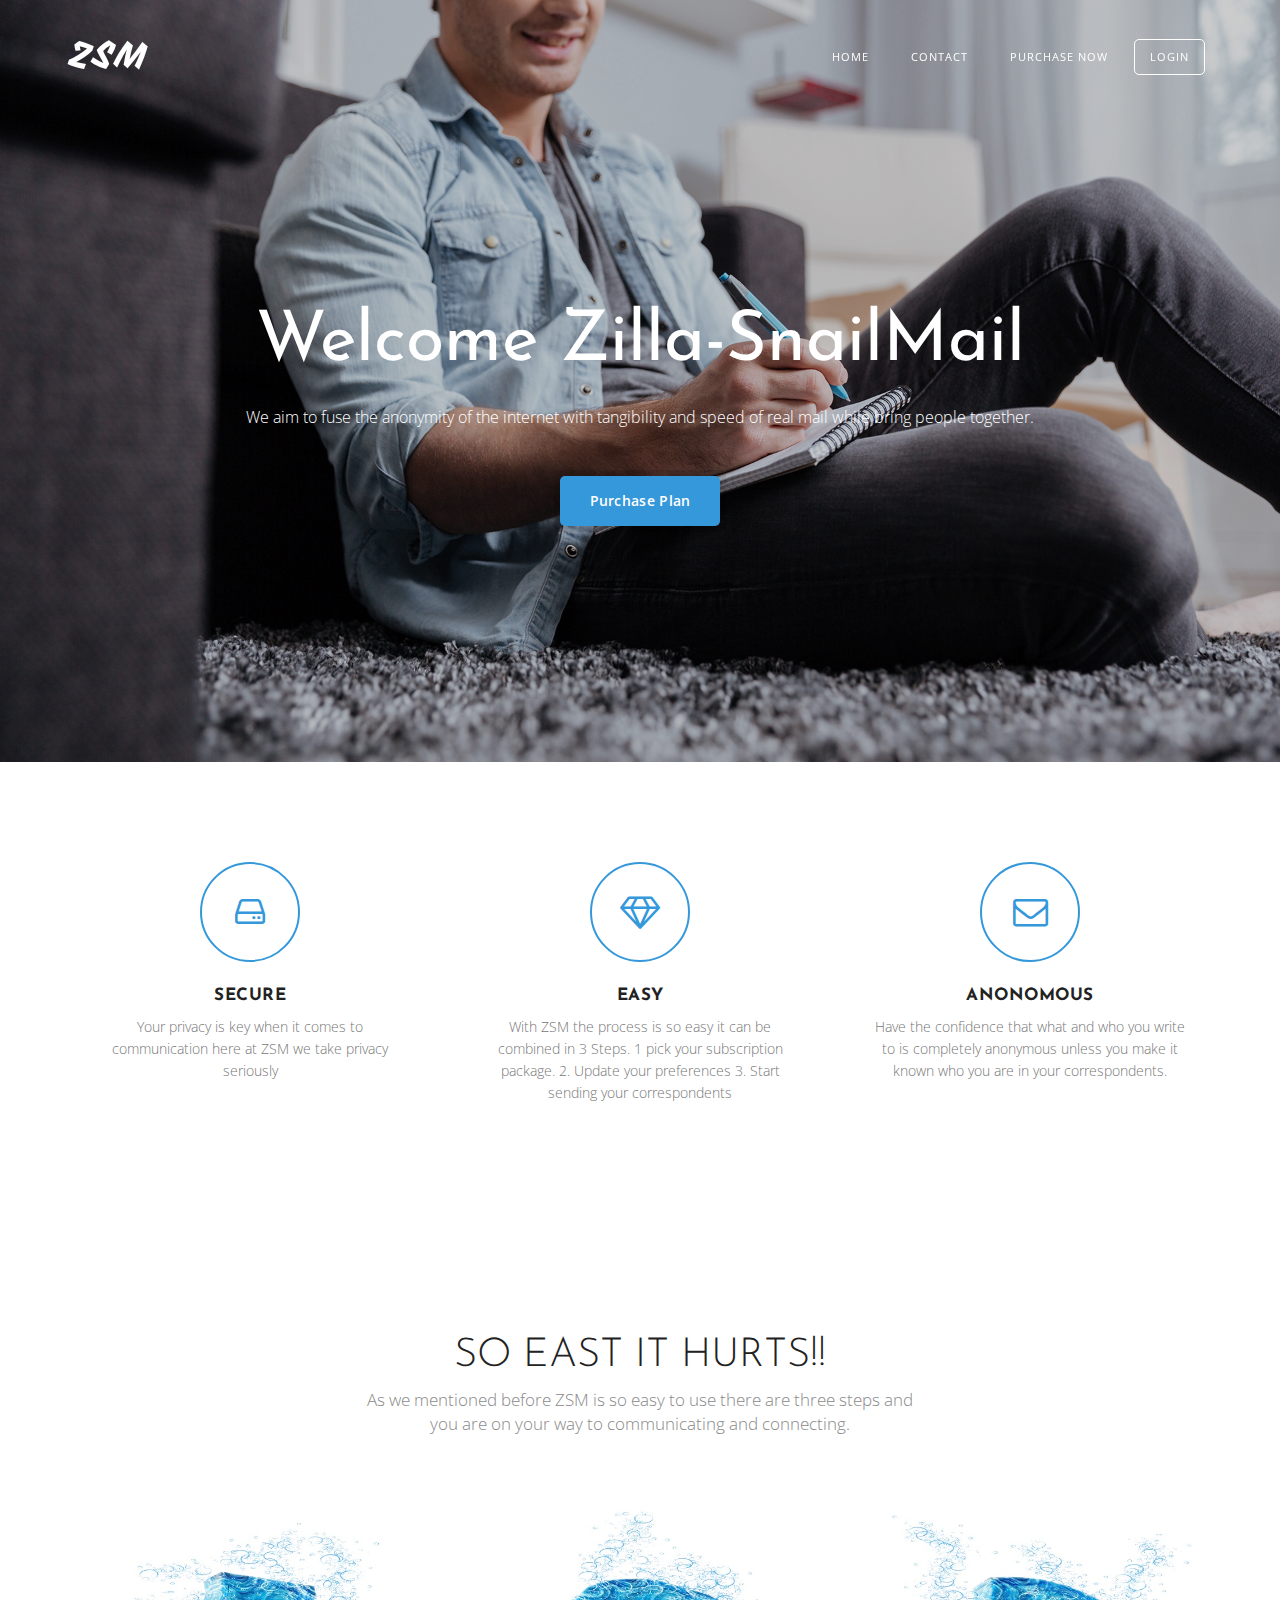
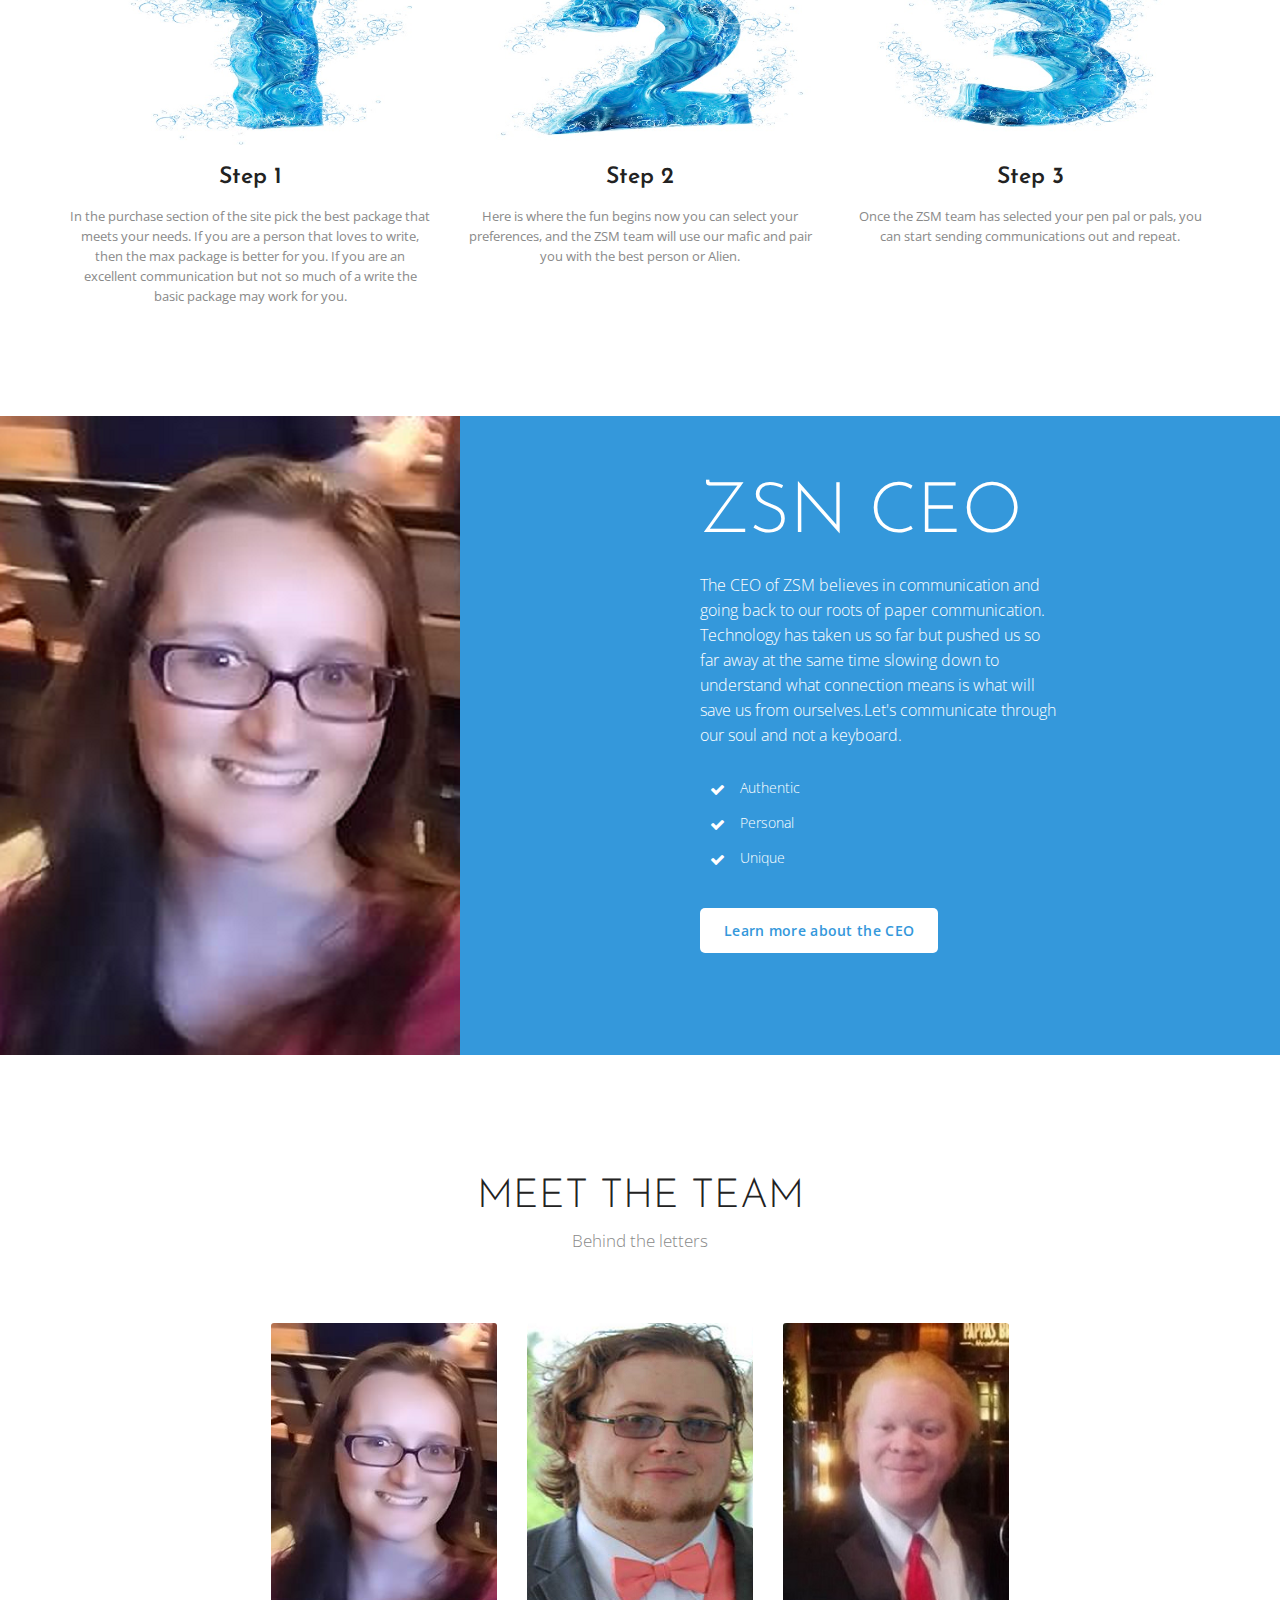
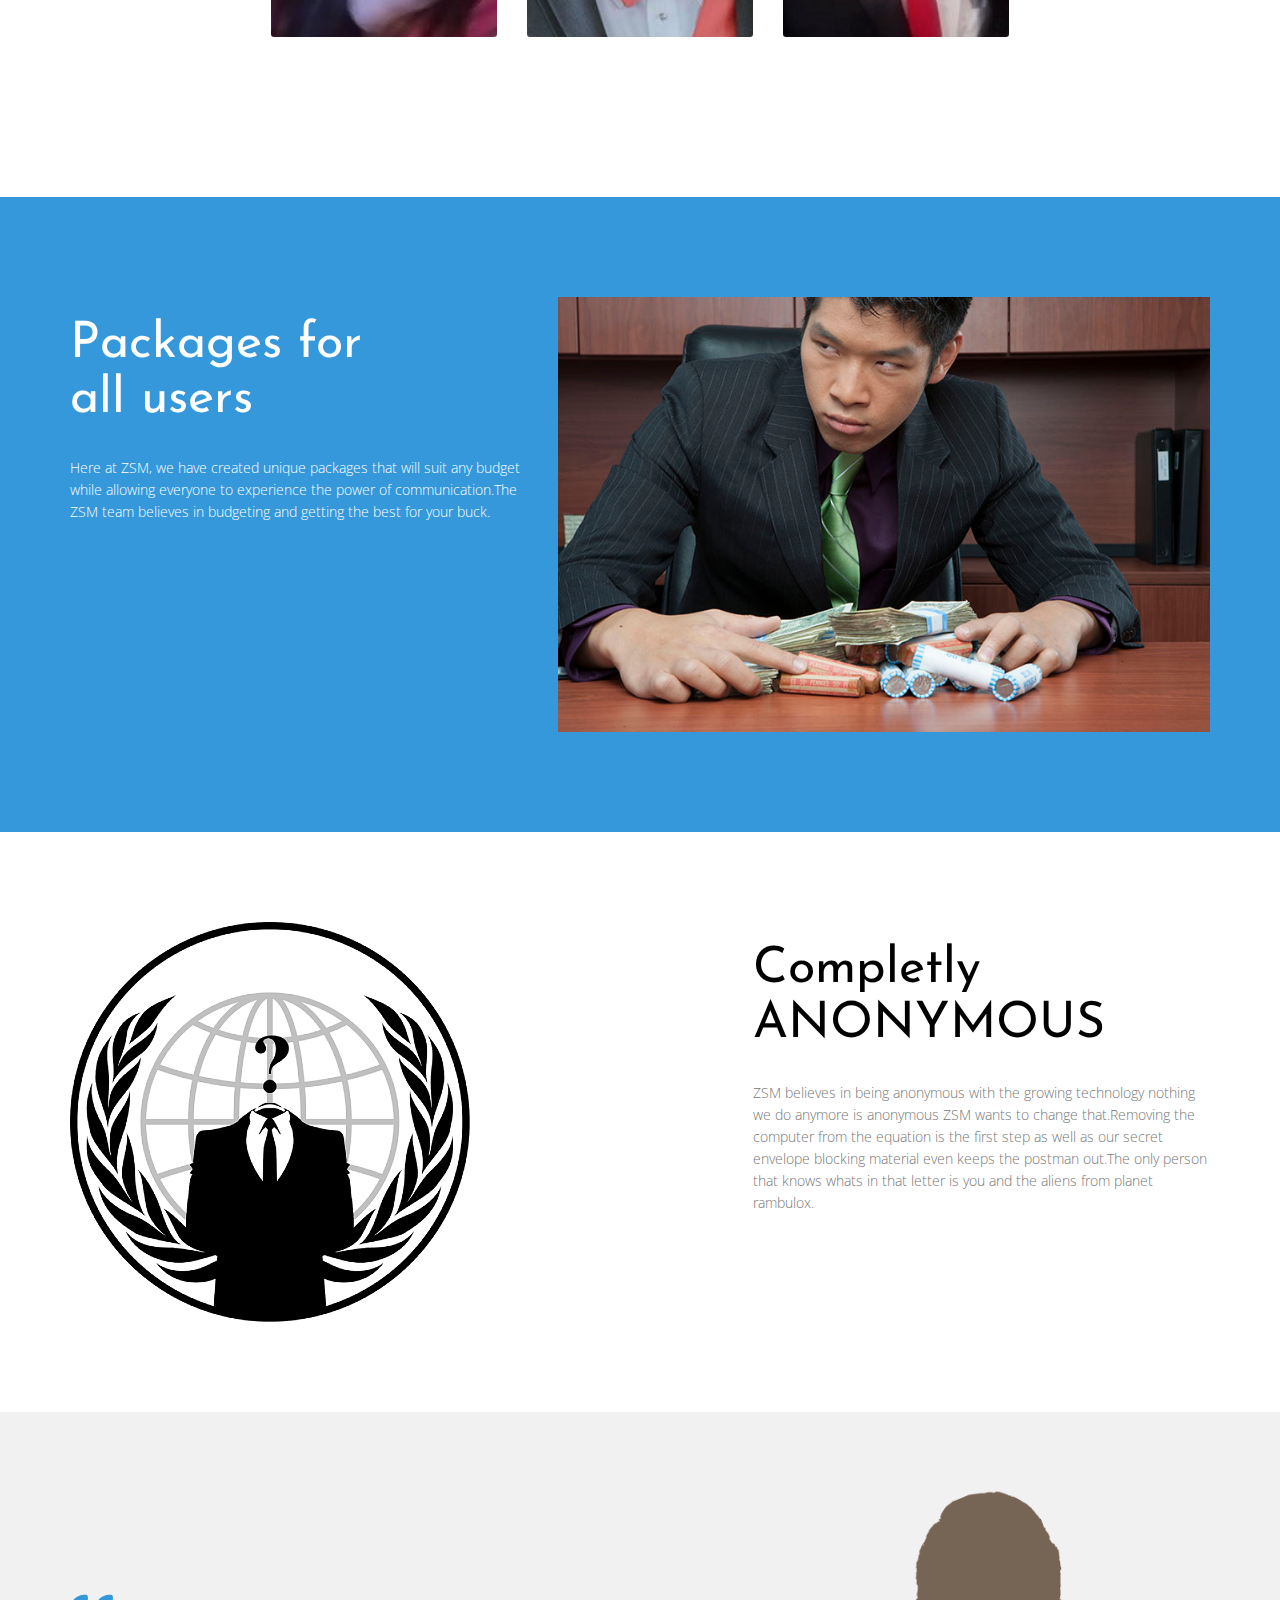
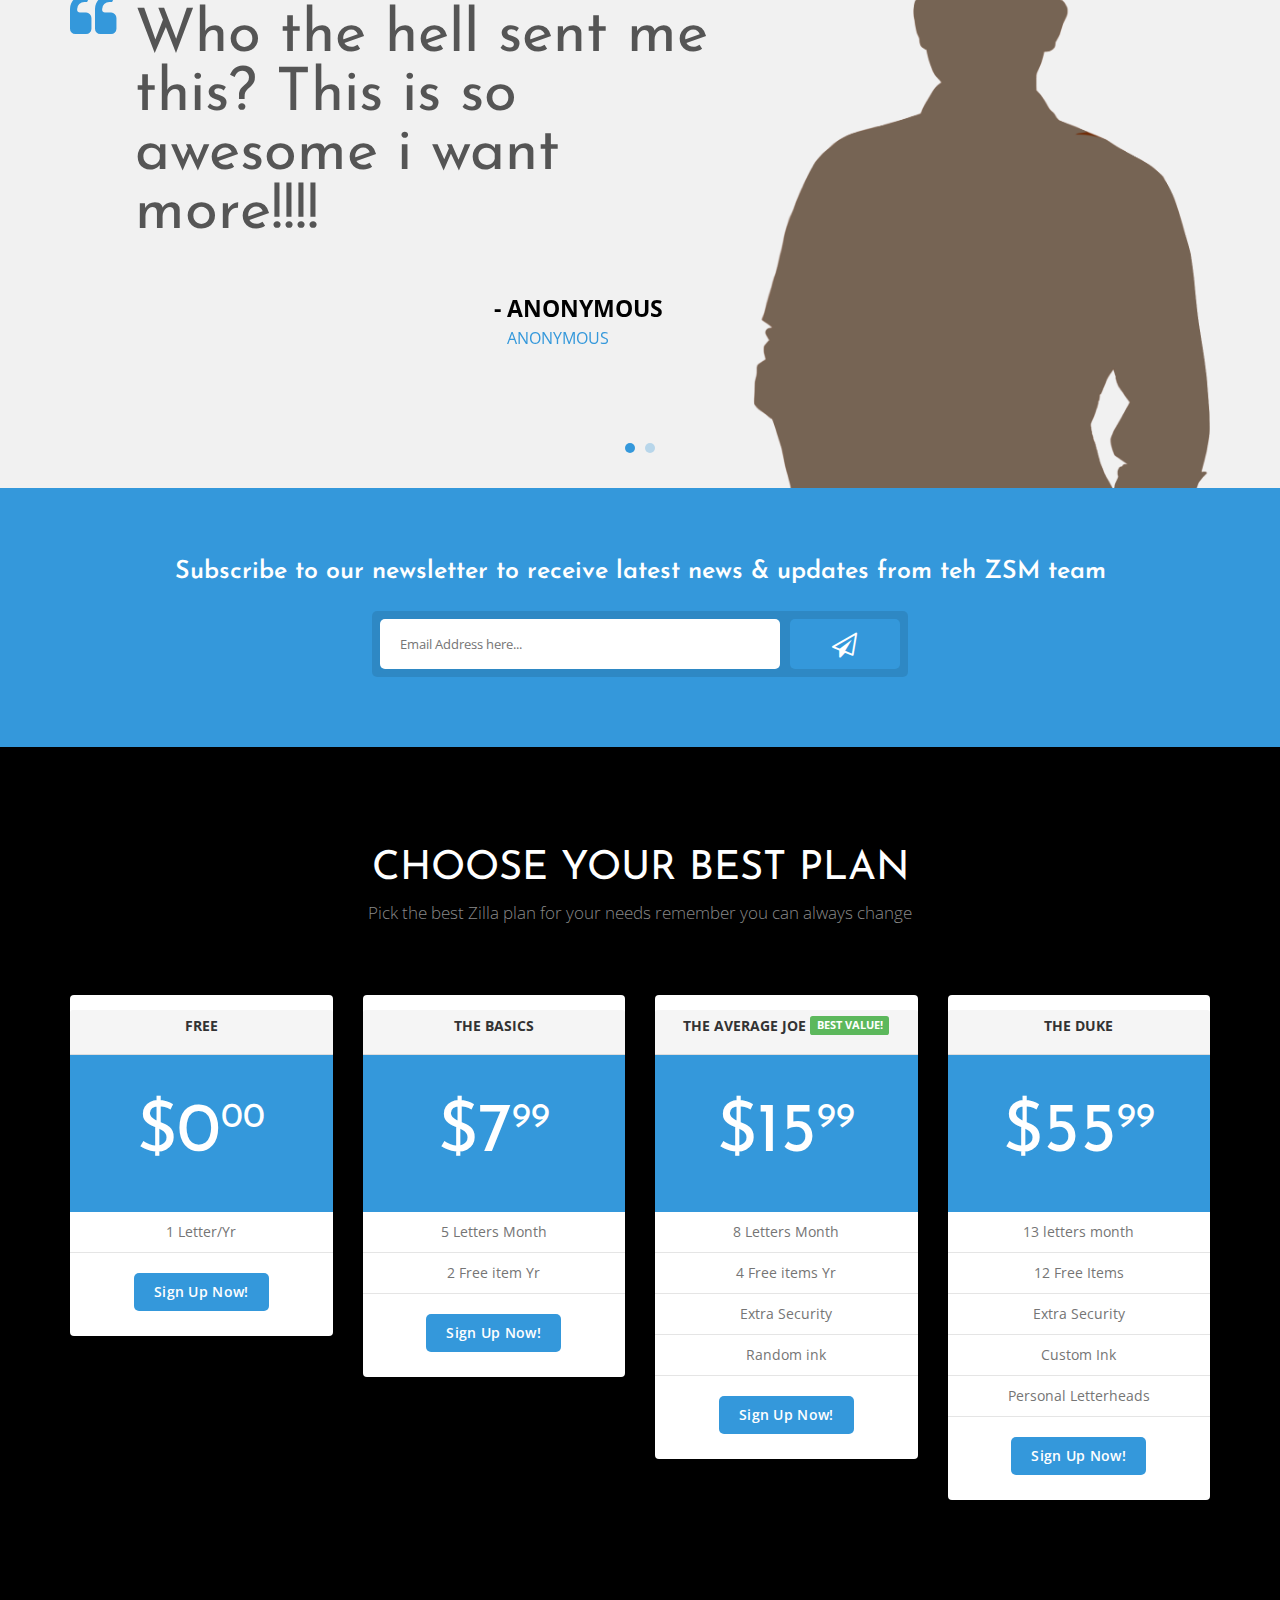
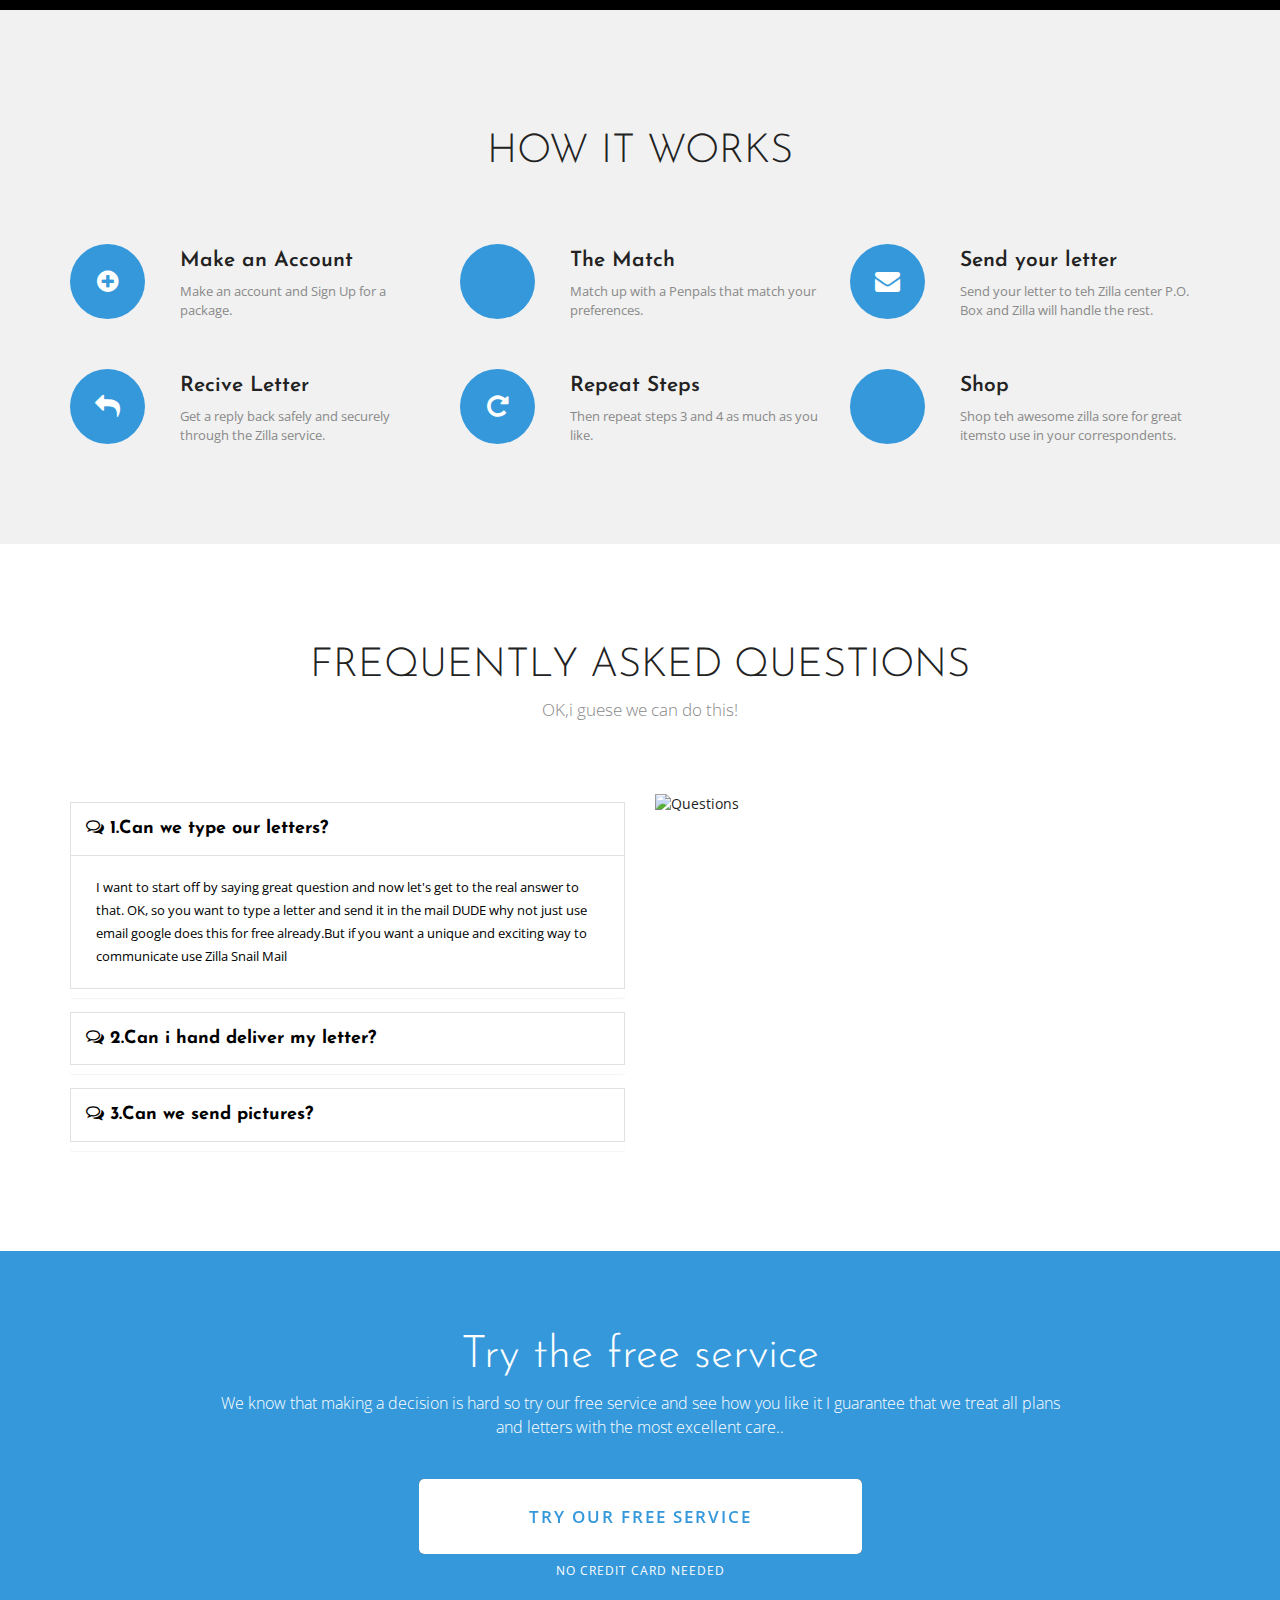
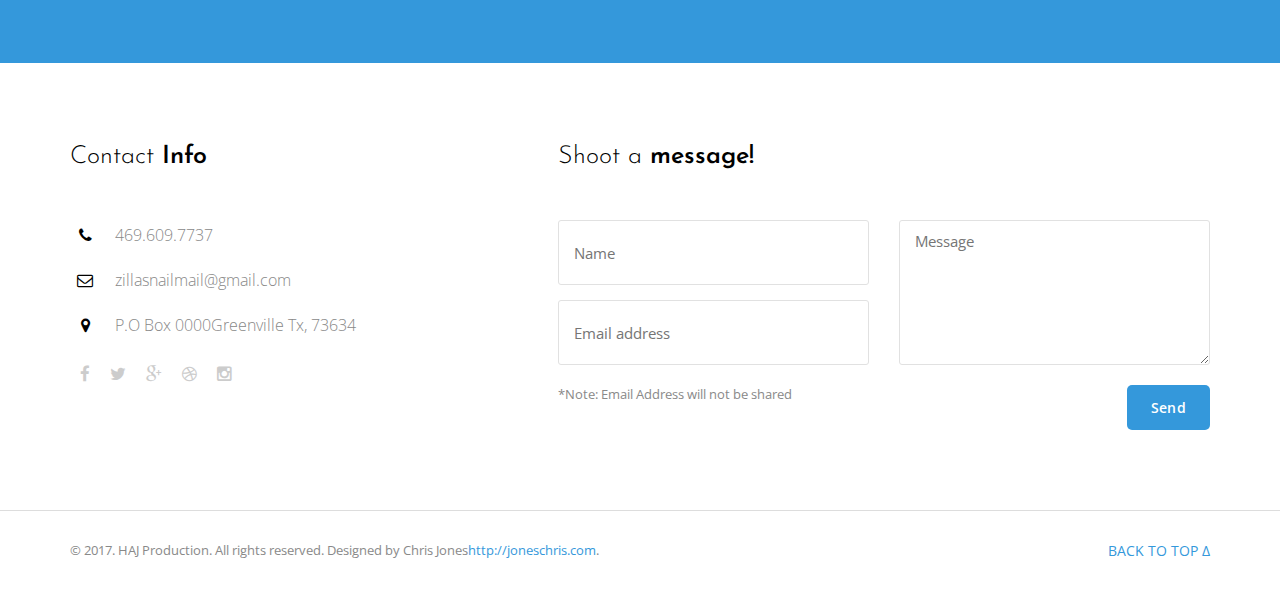
==== commit 16141bd6: "Updated phone info and links" ====
--- a/index.html
+++ b/index.html
@@ -74,6 +74,7 @@
 							<li><a href="./index.html">Home</a></li>
 							<li><a class="page-scroll" href="#footer">Contact</a></li>
 							<li><a class="page-scroll"  href="#Order" target="_blank">Purchase Now</a></li>
+							<li><a class="page-scroll"  href="app/login.aspx" target="_blank">Login</a></li>
 						</ul>
 					</div>
 					<!-- /.navbar-collapse -->
@@ -323,7 +324,7 @@
 						</div>
 						<ul class="list-group">
 							<li class="list-group-item">1 Letter/Yr</li>
-							<li class="list-group-item"><a class="btn-main" href="#">Sign Up Now!</a></li>
+							<li class="list-group-item"><a class="btn-main" href="App/Register.aspx">Sign Up Now!</a></li>
 
 						</ul>
 					</div>
@@ -340,7 +341,7 @@
 						<ul class="list-group">
 							<li class="list-group-item">5 Letters Month</li>
 							<li class="list-group-item">2 Free item Yr</li>
-							<li class="list-group-item"><a class="btn-main" href="#">Sign Up Now!</a></li>
+							<li class="list-group-item"><a class="btn-main" href="App/Register.aspx">Sign Up Now!</a></li>
 						</ul>
 					</div>
 				</div>
@@ -358,7 +359,7 @@
 							<li class="list-group-item">4 Free items Yr</li>
 							<li class="list-group-item">Extra Security</li>
 							<li class="list-group-item">Random ink</li>
-							<li class="list-group-item"><a class="btn-main" href="#">Sign Up Now!</a></li>
+							<li class="list-group-item"><a class="btn-main" href="App/Register.aspx">Sign Up Now!</a></li>
 						</ul>
 					</div>
 				</div>
@@ -377,7 +378,7 @@
 							<li class="list-group-item">Extra Security</li>
 							<li class="list-group-item">Custom Ink</li>
 							<li class="list-group-item">Personal Letterheads</li>
-							<li class="list-group-item"><a class="btn-main" href="#">Sign Up Now!</a></li>
+							<li class="list-group-item"><a class="btn-main" href="App/Register.aspx">Sign Up Now!</a></li>
 						</ul>
 					</div>
 				</div>
@@ -523,7 +524,7 @@
 			<div class="col-md-12">
 				<h3>Try the free service</h3>
 				<p>We know that making a decision is hard so try our free service and see how you like it I guarantee that we treat all plans and letters with the most excellent care..</p>
-				<a href="#"><span data-hover="Register. Go Risk Free">Try our free service</span></a>
+				<a href="App/Register.aspx"><span data-hover="Register. Go Risk Free">Try our free service</span></a>
 				<em>No credit card needed</em>
 			</div>
 		</div>
@@ -543,11 +544,11 @@
 					<ul class="contact-info">
 						<li>
 							<i class="fa fa-phone"></i>
-							+1(000)-000-0000
+							469.609.7737
 						</li>
 						<li>
 							<i class="fa fa-envelope-o"></i>
-							info@ZSM.com
+							zillasnailmail@gmail.com
 						</li>
 						<li>
 							<i class="fa fa-map-marker"></i>
@@ -639,4 +640,4 @@
 <script src="js/main.js"></script>
 
 </body>
-</html>+</html>
